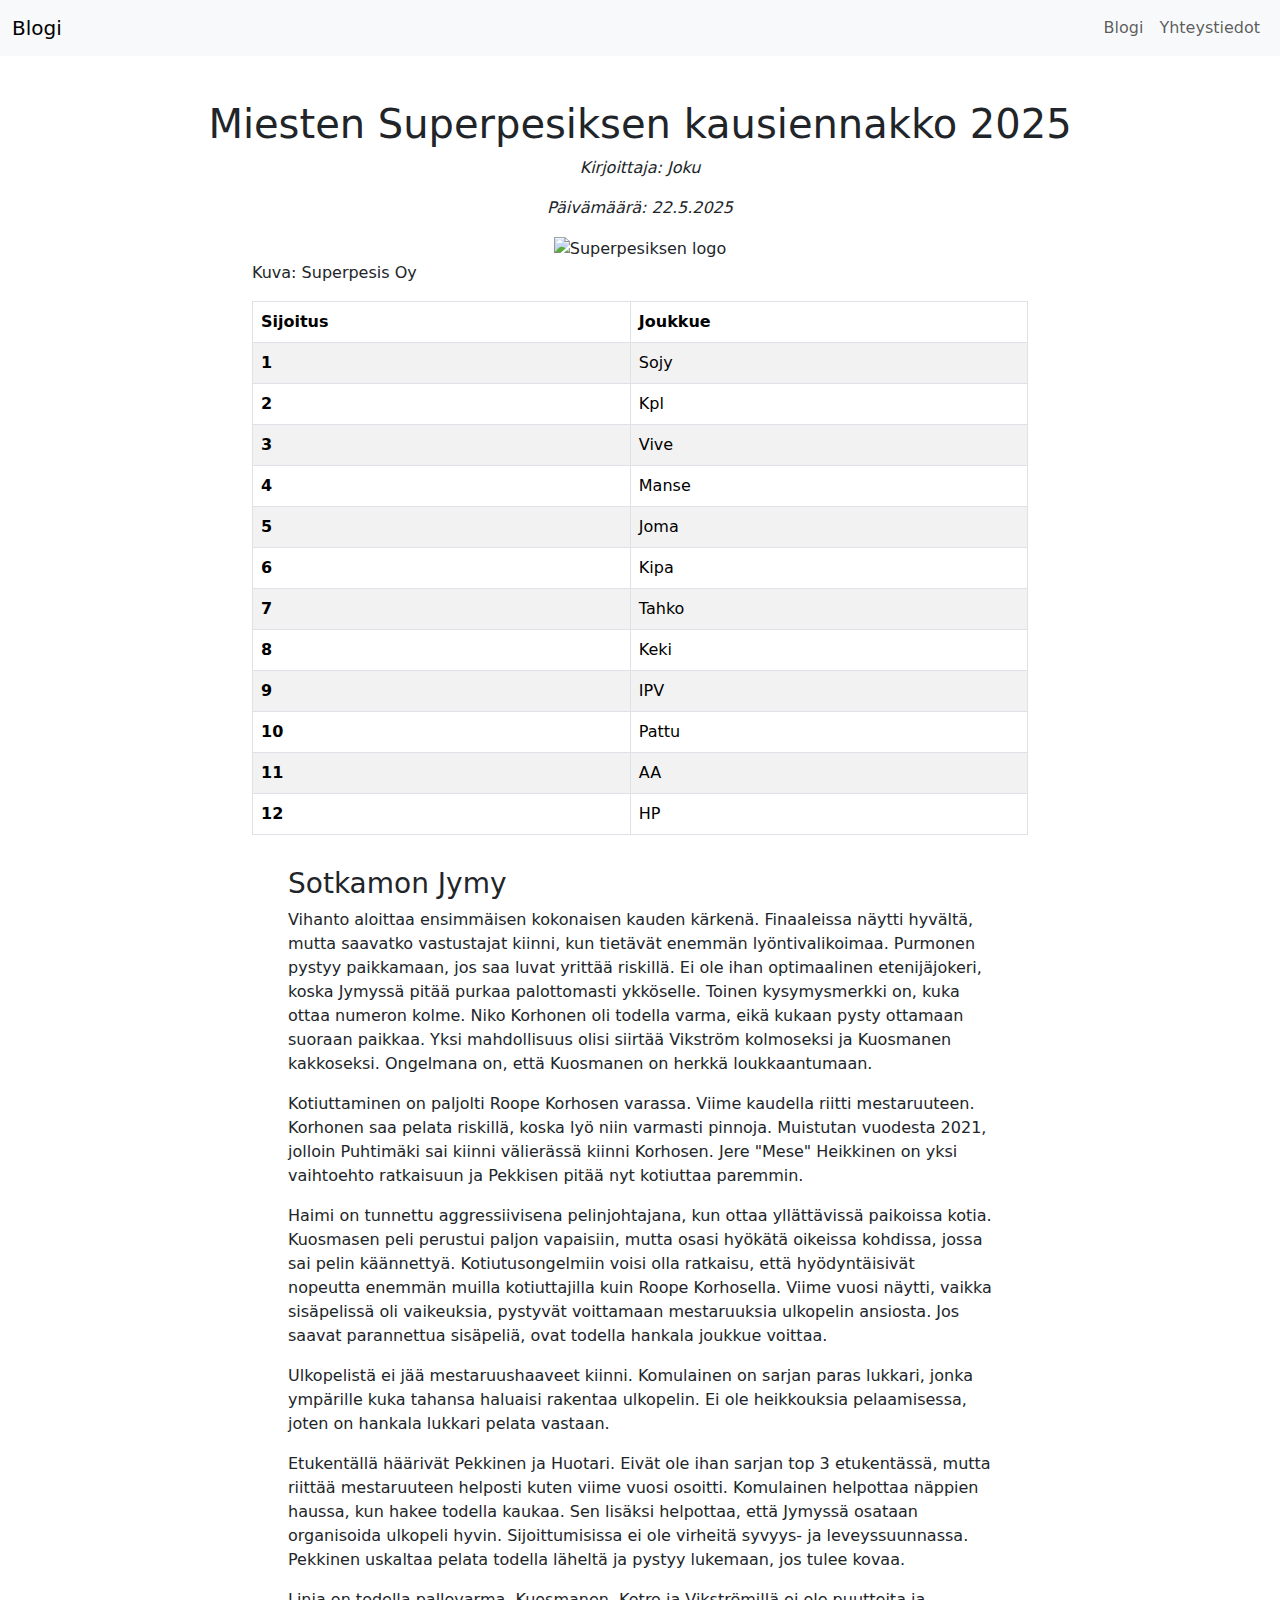
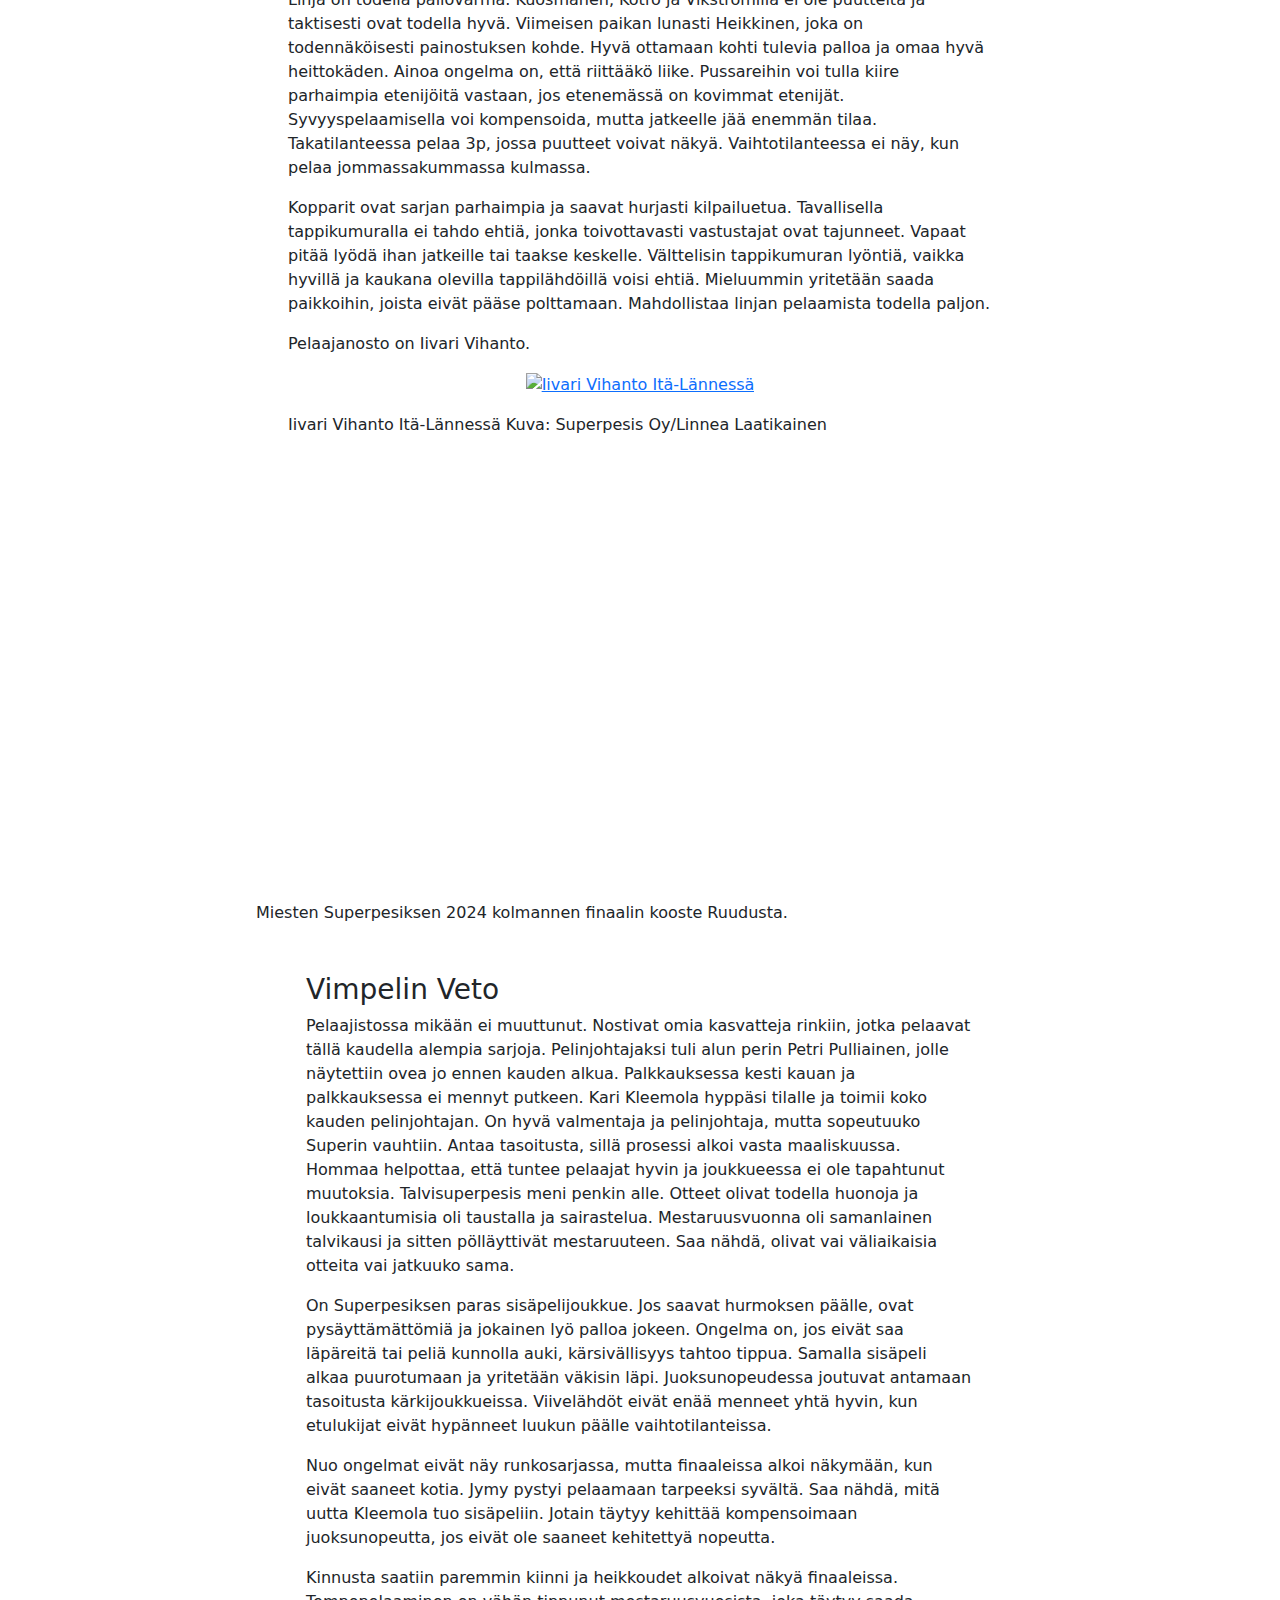
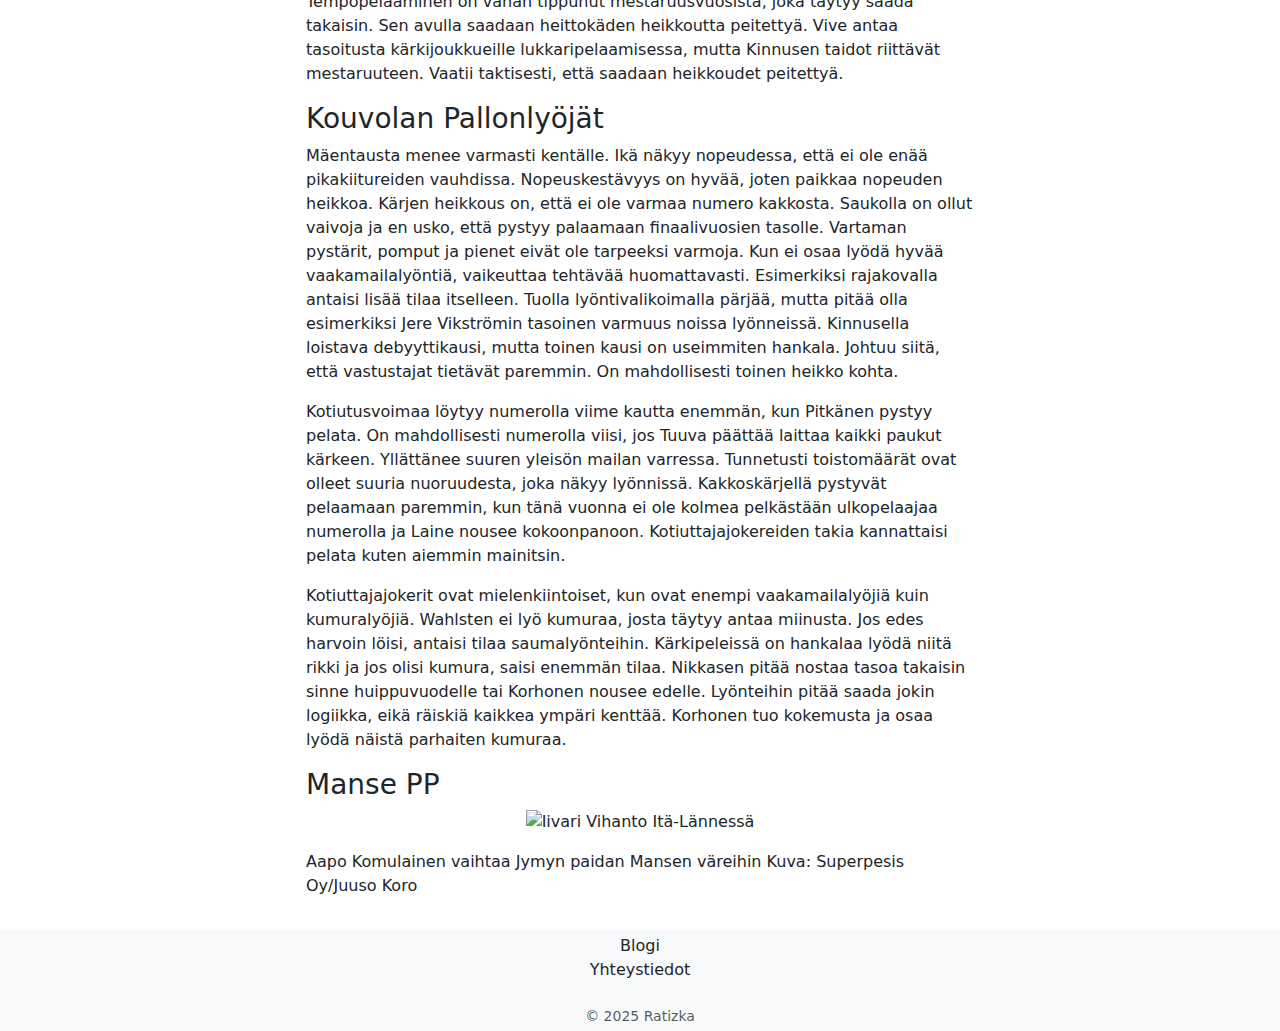
==== scr/index.html @ f7e2132e "commit" ====
<!DOCTYPE html>
<html lang="en">

<head>
  <meta charset="utf-8" />
  <meta name="viewport" content="width=device-width, initial-scale=1, shrink-to-fit=no" />
  <meta name="description" content="" />
  <meta name="author" content="" />
  <title>Blogi</title>
  <link rel="icon" type="image/x-icon" href="assets/favicon.ico" />
  <!-- Font Awesome icons (free version)-->
  <script src="https://use.fontawesome.com/releases/v6.7.2/js/all.js"></script>
  <!-- Google fonts-->
  <link
    href="https://fonts.googleapis.com/css2?family=Merriweather:ital,wght@0,300;0,400;0,700;0,900;1,300;1,400;1,700;1,900&display=swap"
    rel="stylesheet" />
  <!-- Core theme CSS (includes Bootstrap)-->
  <link href="css/styles.css" rel="stylesheet" />
  <link href="https://cdn.jsdelivr.net/npm/bootstrap@5.3.3/dist/css/bootstrap.min.css" rel="stylesheet" />
</head>

<body>
  <!-- Navigation-->
  <nav role="navigation" aria-labelledby="mainnavheading"
    class="navbar navbar-expand-md navbar-light fixed-top bg-light" id="mainNav" style="width: 100%;">
    <div class="container-fluid bg-light">
      <a class="navbar-brand" href="index.html">Blogi</a>
      <button class="navbar-toggler" type="button" data-bs-toggle="collapse" data-bs-target="#navbarResponsive"
        aria-controls="navbarResponsive" aria-expanded="false" aria-label="Toggle navigation">
        Valikko
        <i class="fas fa-bars"></i>
      </button>
      <div class="collapse navbar-collapse" id="navbarResponsive">
        <ul class="navbar-nav ms-auto">
          <li>
            <a class="nav-link" href="index.html">Blogi</a>
          </li>
          <li class="nav-item">
            <a class="nav-link" href="about.html">Yhteystiedot</a>
          </li>

        </ul>
      </div>
    </div>
  </nav>

  <div class="container" style="margin-top: 100px; text-align: center;" style="max-width: 900px;">
    <h1>Miesten Superpesiksen kausiennakko 2025</h1>
    <p style=" font-style: italic;">Kirjoittaja: Joku</p>
    <p style="font-style: italic;">Päivämäärä: 22.5.2025</p>
    <img class="img-fluid" src="https://github.com/Ratizka/webtehtava/raw/main/images/Superpesis_slogan.png"
      alt="Superpesiksen logo" style="height: 80%; width: 80%;">
    <div class="container" id="kuvateksti" style="text-align: left; max-width: 800px;">
      Kuva: Superpesis Oy
    </div>
  </div>

  <div class="container py-3" style="max-width: 800px;">
    <table class="table table-bordered table-striped" aria-hidden="true">
      <thead>
        <tr>
          <th scope="col">Sijoitus</th>
          <th scope="col">Joukkue</th>
        </tr>
      </thead>
      <tbody>
        <tr>
          <th scope="row">1</th>
          <td>Sojy</td>
        </tr>
        <tr>
          <th scope="row">2</th>
          <td>Kpl</td>
        <tr>
          <th scope="row">3</th>
          <td>Vive</td>
        </tr>
        <tr>
          <th scope="row">4</th>
          <td>Manse</td>
        </tr>
        <tr>
          <th scope="row">5</th>
          <td>Joma</td>
        </tr>
        <tr>
          <th scope="row">6</th>
          <td>Kipa</td>
        </tr>
        <tr>
          <th scope="row">7</th>
          <td>Tahko</td>
        </tr>
        <tr>
          <th scope="row">8</th>
          <td>Keki</td>
        </tr>
        <tr>
          <th scope="row">9</th>
          <td>IPV</td>
        </tr>
        <tr>
          <th scope="row">10</th>
          <td>Pattu</td>
        </tr>
        <tr>
          <th scope="row">11</th>
          <td>AA</td>
        </tr>
        <tr>
          <th scope="row">12</th>
          <td>HP</td>
        </tr>
      </tbody>
    </table>
  </div>

  <div class="container px-5" style="max-width: 800px; margin: auto; text-align: center; text-align: left">
    <h3 style="text-align: left;">Sotkamon Jymy</h3>
    <p>
      Vihanto aloittaa ensimmäisen kokonaisen kauden kärkenä. Finaaleissa näytti hyvältä, mutta saavatko
      vastustajat kiinni, kun tietävät enemmän lyöntivalikoimaa. Purmonen pystyy paikkamaan, jos saa luvat yrittää
      riskillä. Ei ole ihan optimaalinen etenijäjokeri, koska Jymyssä pitää purkaa palottomasti ykköselle.

      Toinen kysymysmerkki on, kuka ottaa numeron kolme. Niko Korhonen oli todella varma, eikä kukaan pysty
      ottamaan suoraan paikkaa. Yksi mahdollisuus olisi siirtää Vikström kolmoseksi ja Kuosmanen kakkoseksi.
      Ongelmana on, että Kuosmanen on herkkä loukkaantumaan.
    </p>
    <p>
      Kotiuttaminen on paljolti Roope Korhosen varassa. Viime kaudella riitti mestaruuteen. Korhonen saa pelata
      riskillä, koska lyö niin varmasti pinnoja. Muistutan vuodesta 2021, jolloin Puhtimäki sai kiinni välierässä
      kiinni Korhosen. Jere "Mese" Heikkinen on yksi vaihtoehto ratkaisuun ja Pekkisen pitää nyt kotiuttaa
      paremmin.

    </p>
    <p>
      Haimi on tunnettu aggressiivisena pelinjohtajana, kun ottaa yllättävissä paikoissa kotia. Kuosmasen peli
      perustui paljon vapaisiin, mutta osasi hyökätä oikeissa kohdissa, jossa sai pelin käännettyä.
      Kotiutusongelmiin voisi olla ratkaisu, että hyödyntäisivät nopeutta enemmän muilla kotiuttajilla kuin Roope
      Korhosella.

      Viime vuosi näytti, vaikka sisäpelissä oli vaikeuksia, pystyvät voittamaan mestaruuksia ulkopelin ansiosta.
      Jos saavat parannettua sisäpeliä, ovat todella hankala joukkue voittaa.
    </p>

    <p>
      Ulkopelistä ei jää mestaruushaaveet kiinni. Komulainen on sarjan paras lukkari, jonka ympärille kuka tahansa
      haluaisi rakentaa ulkopelin. Ei ole heikkouksia pelaamisessa, joten on hankala lukkari pelata vastaan.
    </p>

    <p>
      Etukentällä häärivät Pekkinen ja Huotari. Eivät ole ihan sarjan top 3 etukentässä, mutta riittää
      mestaruuteen helposti kuten viime vuosi osoitti. Komulainen helpottaa näppien haussa, kun hakee todella
      kaukaa. Sen lisäksi helpottaa, että Jymyssä osataan organisoida ulkopeli hyvin. Sijoittumisissa ei ole
      virheitä syvyys- ja leveyssuunnassa. Pekkinen uskaltaa pelata todella läheltä ja pystyy lukemaan, jos tulee
      kovaa.
    </p>

    <p>
      Linja on todella pallovarma. Kuosmanen, Kotro ja Vikströmillä ei ole puutteita ja taktisesti ovat todella
      hyvä. Viimeisen paikan lunasti Heikkinen, joka on todennäköisesti painostuksen kohde. Hyvä ottamaan kohti
      tulevia palloa ja omaa hyvä heittokäden. Ainoa ongelma on, että riittääkö liike. Pussareihin voi tulla kiire
      parhaimpia etenijöitä vastaan, jos etenemässä on kovimmat etenijät. Syvyyspelaamisella voi kompensoida,
      mutta jatkeelle jää enemmän tilaa. Takatilanteessa pelaa 3p, jossa puutteet voivat näkyä. Vaihtotilanteessa
      ei näy, kun pelaa jommassakummassa kulmassa.
    </p>

    <p>
      Kopparit ovat sarjan parhaimpia ja saavat hurjasti kilpailuetua. Tavallisella tappikumuralla ei tahdo ehtiä,
      jonka toivottavasti vastustajat ovat tajunneet. Vapaat pitää lyödä ihan jatkeille tai taakse keskelle.
      Välttelisin tappikumuran lyöntiä, vaikka hyvillä ja kaukana olevilla tappilähdöillä voisi ehtiä. Mieluummin
      yritetään saada paikkoihin, joista eivät pääse polttamaan. Mahdollistaa linjan pelaamista todella paljon.
    </p>

    <p>
      Pelaajanosto on Iivari Vihanto.
    </p>

    <p style="text-align: center;">
      <a href="https://www.pesistulokset.fi/pelaaja/9971" style="text-align: center;">
        <img class="img-fluid"
          src="https://github.com/Ratizka/webtehtava/raw/main/images/itälänsi_linnealaatikainen-19.jpg"
          alt="Iivari Vihanto Itä-Lännessä" style="height: 60%; width: 60%; text-align: center;">
      </a>
    <p>
      Iivari Vihanto Itä-Lännessä Kuva: Superpesis Oy/Linnea Laatikainen
    </p>
    </p>

  </div>

  <div class="container px-3 py-3" style="max-width: 800px;">
    <div class="ratio ratio-16x9">
      <iframe id='embeddedCode_iframe' name='embeddedCode_iframe' allowfullscreen
        style='position: absolute; border-style: none; border-width: initial; border-color: initial; overflow-x: hidden; overflow-y: hidden; left: 0; top: 0; height: 100%; width: 100%;'
        src='//sf.nm-ovp.nelonenmedia.fi/player/misc/embed_player.html?nid=4599821' title="Kooste"></iframe>
    </div>
    <p style="text-align: center; text-align: left;">
      Miesten Superpesiksen 2024 kolmannen finaalin kooste Ruudusta.
    </p>
  </div>


  <div class="container p-3" style="max-width: 700px; margin: auto; text-align: center; text-align: left;">
    <h3>Vimpelin Veto</h3>
    <p>Pelaajistossa mikään ei muuttunut. Nostivat omia kasvatteja rinkiin, jotka pelaavat tällä kaudella alempia
      sarjoja. Pelinjohtajaksi tuli alun perin Petri Pulliainen, jolle näytettiin ovea jo ennen kauden alkua.
      Palkkauksessa kesti kauan ja palkkauksessa ei mennyt putkeen. Kari Kleemola hyppäsi tilalle ja toimii koko
      kauden pelinjohtajan. On hyvä valmentaja ja pelinjohtaja, mutta sopeutuuko Superin vauhtiin. Antaa
      tasoitusta, sillä prosessi alkoi vasta maaliskuussa. Hommaa helpottaa, että tuntee pelaajat hyvin ja
      joukkueessa ei ole tapahtunut muutoksia.

      Talvisuperpesis meni penkin alle. Otteet olivat todella huonoja ja loukkaantumisia oli taustalla ja
      sairastelua. Mestaruusvuonna oli samanlainen talvikausi ja sitten pölläyttivät mestaruuteen. Saa nähdä,
      olivat vai väliaikaisia otteita vai jatkuuko sama.
    </p>
    <p>On Superpesiksen paras sisäpelijoukkue. Jos saavat hurmoksen päälle, ovat pysäyttämättömiä ja jokainen lyö palloa
      jokeen. Ongelma on, jos eivät saa läpäreitä tai peliä kunnolla auki, kärsivällisyys tahtoo tippua. Samalla
      sisäpeli
      alkaa puurotumaan ja yritetään väkisin läpi. Juoksunopeudessa joutuvat antamaan tasoitusta kärkijoukkueissa.
      Viivelähdöt
      eivät enää menneet yhtä hyvin, kun etulukijat eivät hypänneet luukun päälle vaihtotilanteissa.
    </p>

    <p>
      Nuo ongelmat eivät näy runkosarjassa, mutta finaaleissa alkoi näkymään, kun eivät saaneet kotia. Jymy pystyi
      pelaamaan
      tarpeeksi syvältä. Saa nähdä, mitä uutta Kleemola tuo sisäpeliin. Jotain täytyy kehittää kompensoimaan
      juoksunopeutta,
      jos eivät ole saaneet kehitettyä nopeutta.
    </p>

    <p>
      Kinnusta saatiin paremmin kiinni ja heikkoudet alkoivat näkyä finaaleissa. Tempopelaaminen on vähän tippunut
      mestaruusvuosista, joka täytyy saada takaisin. Sen avulla saadaan heittokäden heikkoutta peitettyä. Vive antaa
      tasoitusta kärkijoukkueille lukkaripelaamisessa, mutta Kinnusen taidot riittävät mestaruuteen. Vaatii taktisesti,
      että
      saadaan heikkoudet peitettyä.
    </p>

    <h3>Kouvolan Pallonlyöjät</h3>
    <p>
      Mäentausta menee varmasti kentälle. Ikä näkyy nopeudessa, että ei ole enää pikakiitureiden vauhdissa.
      Nopeuskestävyys on
      hyvää, joten paikkaa nopeuden heikkoa.

      Kärjen heikkous on, että ei ole varmaa numero kakkosta. Saukolla on ollut vaivoja ja en usko, että pystyy
      palaamaan
      finaalivuosien tasolle. Vartaman pystärit, pomput ja pienet eivät ole tarpeeksi varmoja. Kun ei osaa lyödä hyvää
      vaakamailalyöntiä, vaikeuttaa tehtävää huomattavasti. Esimerkiksi rajakovalla antaisi lisää tilaa itselleen.
      Tuolla
      lyöntivalikoimalla pärjää, mutta pitää olla esimerkiksi Jere Vikströmin tasoinen varmuus noissa lyönneissä.
      Kinnusella
      loistava debyyttikausi, mutta toinen kausi on useimmiten hankala. Johtuu siitä, että vastustajat tietävät
      paremmin. On
      mahdollisesti toinen heikko kohta.
    </p>

    <p>
      Kotiutusvoimaa löytyy numerolla viime kautta enemmän, kun Pitkänen pystyy pelata. On mahdollisesti numerolla
      viisi, jos
      Tuuva päättää laittaa kaikki paukut kärkeen. Yllättänee suuren yleisön mailan varressa. Tunnetusti toistomäärät
      ovat
      olleet suuria nuoruudesta, joka näkyy lyönnissä.

      Kakkoskärjellä pystyvät pelaamaan paremmin, kun tänä vuonna ei ole kolmea pelkästään ulkopelaajaa numerolla ja
      Laine
      nousee kokoonpanoon. Kotiuttajajokereiden takia kannattaisi pelata kuten aiemmin mainitsin.
    </p>
    <p>
      Kotiuttajajokerit ovat mielenkiintoiset, kun ovat enempi vaakamailalyöjiä kuin kumuralyöjiä. Wahlsten ei lyö
      kumuraa,
      josta täytyy antaa miinusta. Jos edes harvoin löisi, antaisi tilaa saumalyönteihin. Kärkipeleissä on hankalaa
      lyödä
      niitä rikki ja jos olisi kumura, saisi enemmän tilaa. Nikkasen pitää nostaa tasoa takaisin sinne huippuvuodelle
      tai
      Korhonen nousee edelle. Lyönteihin pitää saada jokin logiikka, eikä räiskiä kaikkea ympäri kenttää. Korhonen tuo
      kokemusta ja osaa lyödä näistä parhaiten kumuraa.
    </p>

    <h3>Manse PP</h3>


    <p style="text-align: center;">
      <img class="img-fluid" src="https://github.com/Ratizka/webtehtava/raw/main/images/A19I4224.jpg"
        alt="Iivari Vihanto Itä-Lännessä" style="height: 60%; width: 60%; text-align: center;">
    <p> Aapo Komulainen vaihtaa Jymyn paidan Mansen väreihin Kuva: Superpesis Oy/Juuso Koro </p>
    </p>

  </div>


  <!-- Footer -->

  <footer class="container-fluid bg-light" style="width: 100%;">
    <div class="container text-center bg-light">
      <nav aria-label="footer">
        <ul class="list-unstyled justify-content-center mb-3 p-1">
          <li>
            <a class="nav-link" href="index.html">Blogi</a>
          </li>
          <li>
            <a class="nav-link" href="about.html">Yhteystiedot</a>
          </li>
        </ul>
      </nav>
      <div class="small text-muted fst-italia p-1">
        © 2025 Ratizka <br>
      </div>
    </div>
  </footer>


  <!-- Bootstrap core JS-->
  <script src="https://cdn.jsdelivr.net/npm/bootstrap@5.3.3/dist/js/bootstrap.bundle.min.js"></script>
  <!-- Core theme JS-->
  <script src="js/scripts.js"></script>
</body>

</html>
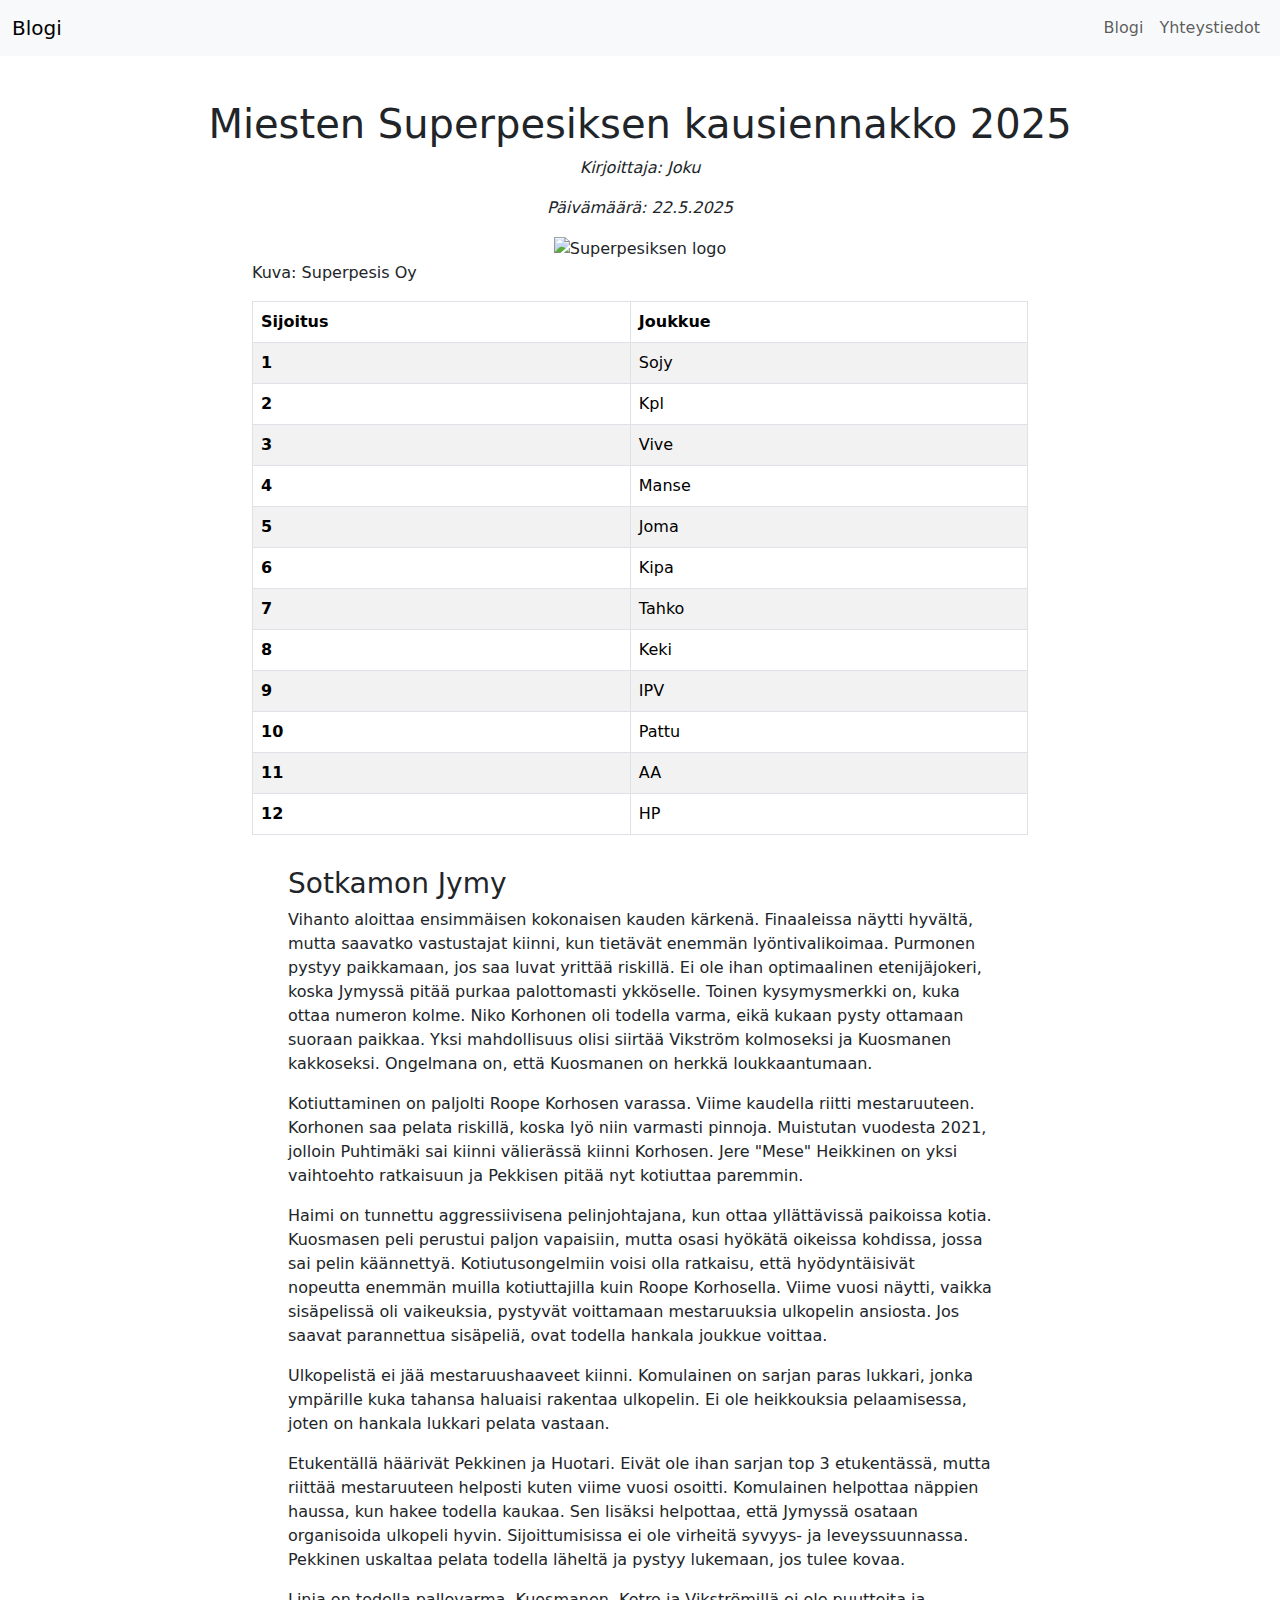
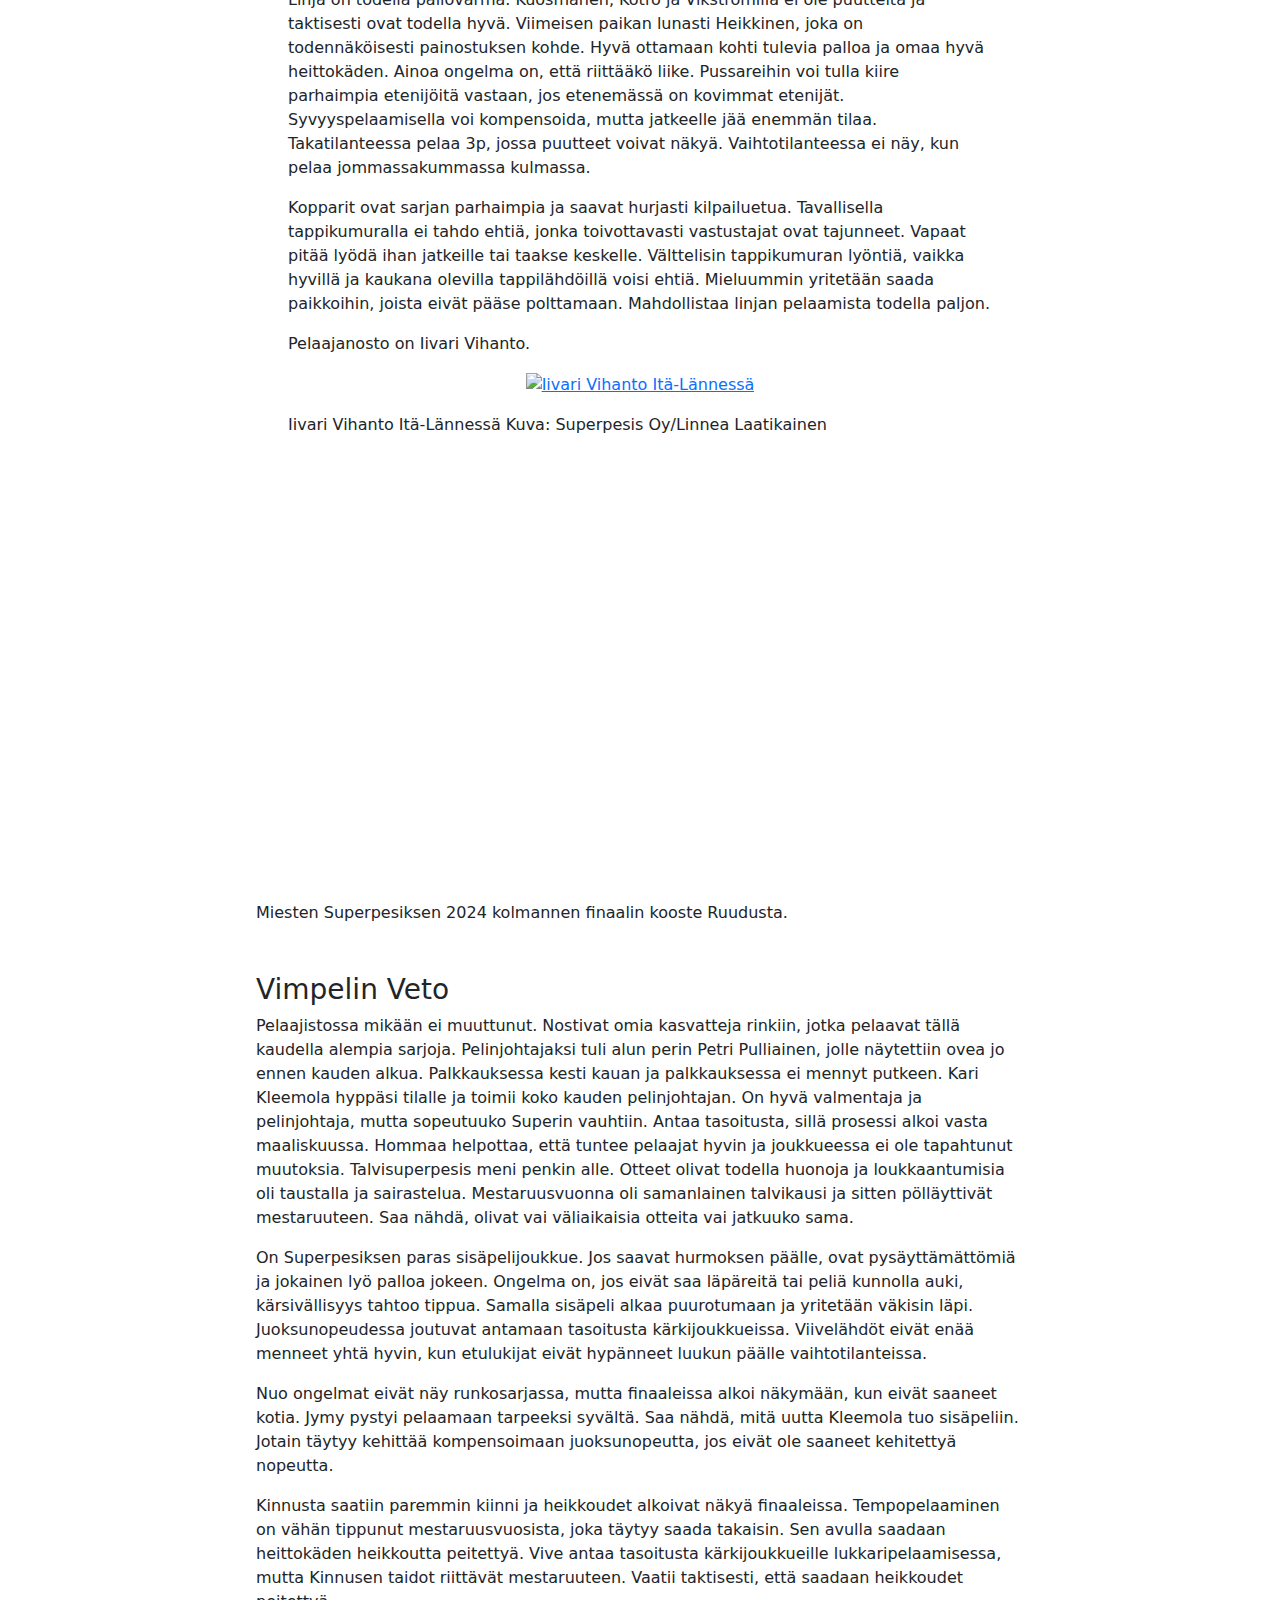
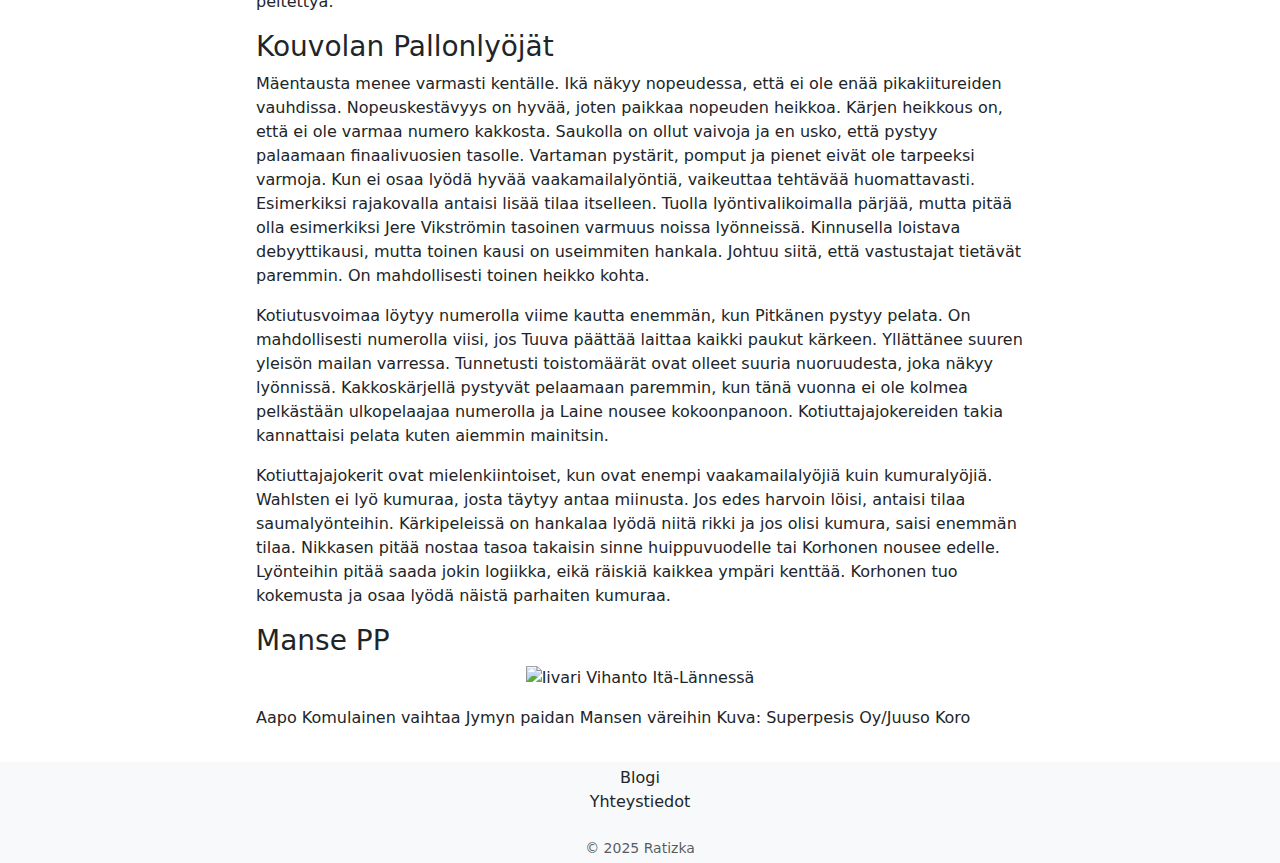
==== commit b1f2a304: "commit" ====
--- a/scr/index.html
+++ b/scr/index.html
@@ -201,7 +201,7 @@
   </div>
 
 
-  <div class="container p-3" style="max-width: 700px; margin: auto; text-align: center; text-align: left;">
+  <div class="container p-3" style="max-width: 800px; margin: auto; text-align: center; text-align: left;">
     <h3>Vimpelin Veto</h3>
     <p>Pelaajistossa mikään ei muuttunut. Nostivat omia kasvatteja rinkiin, jotka pelaavat tällä kaudella alempia
       sarjoja. Pelinjohtajaksi tuli alun perin Petri Pulliainen, jolle näytettiin ovea jo ennen kauden alkua.
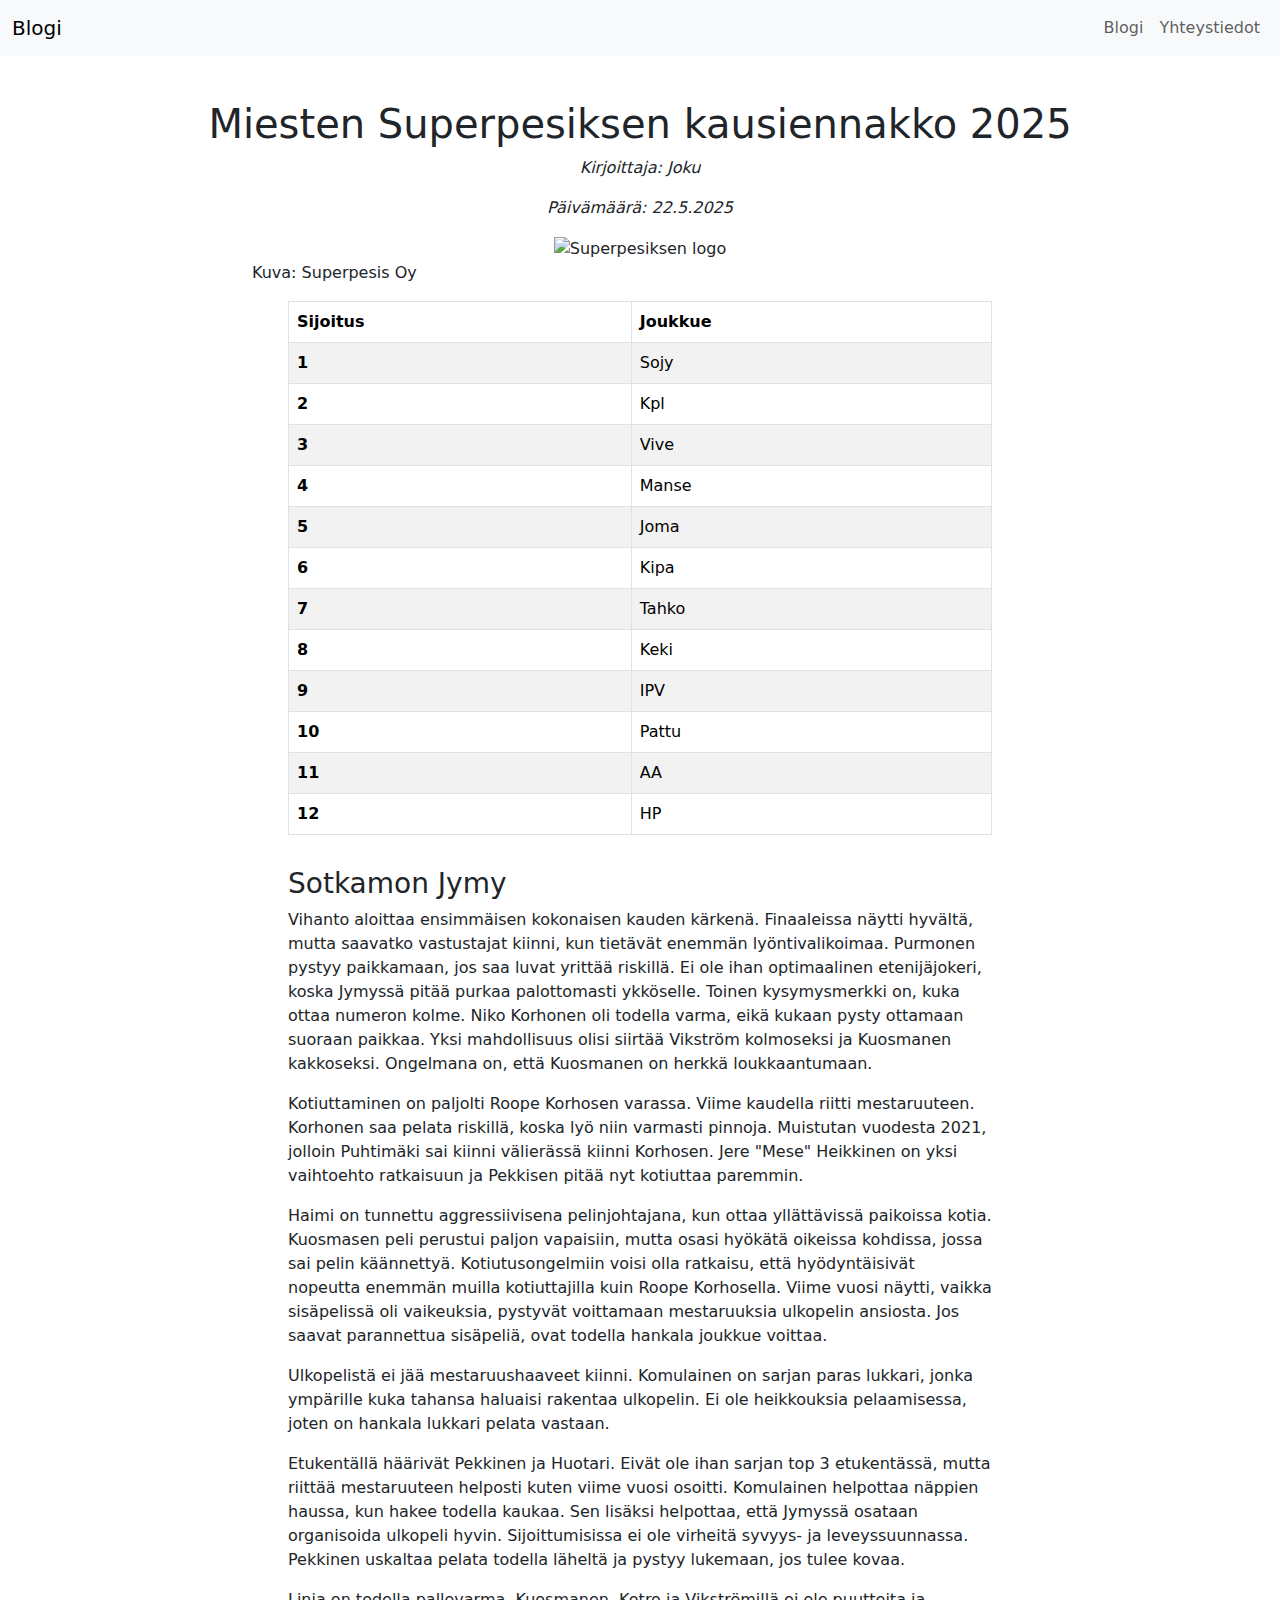
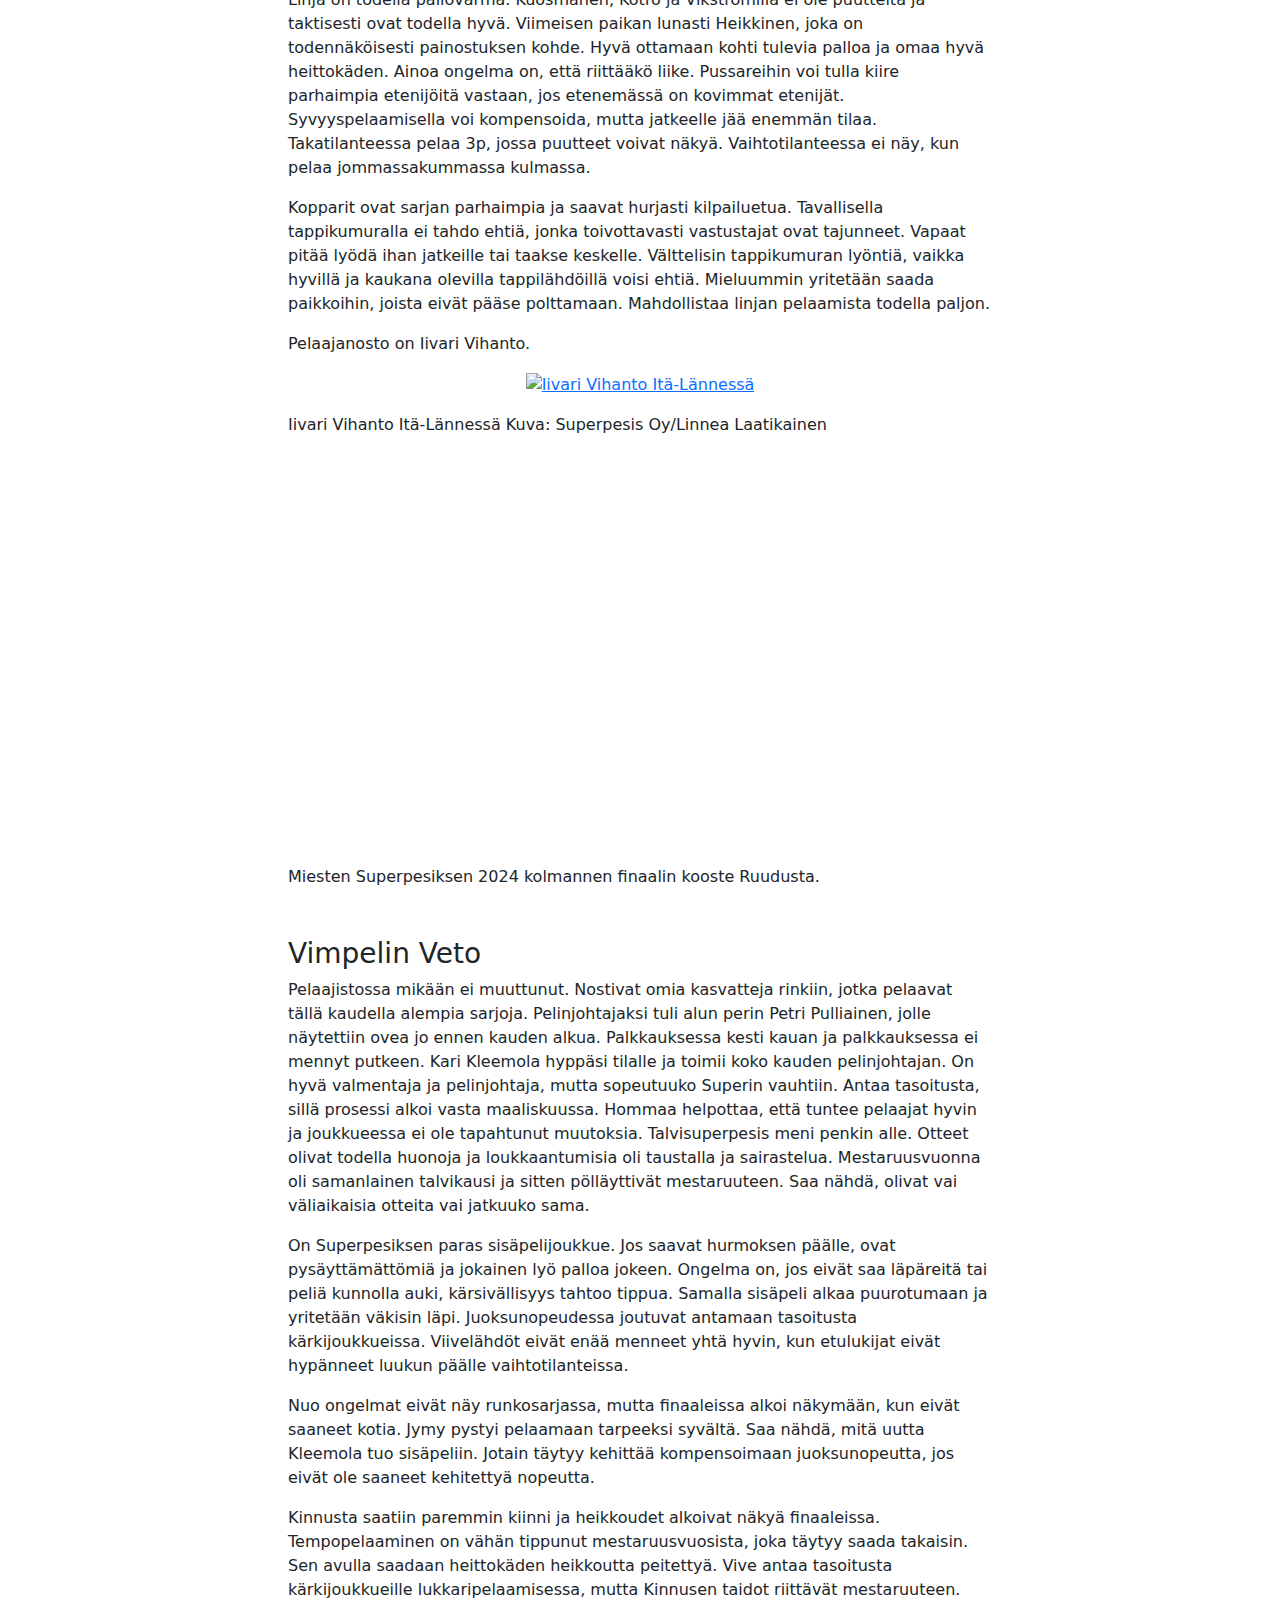
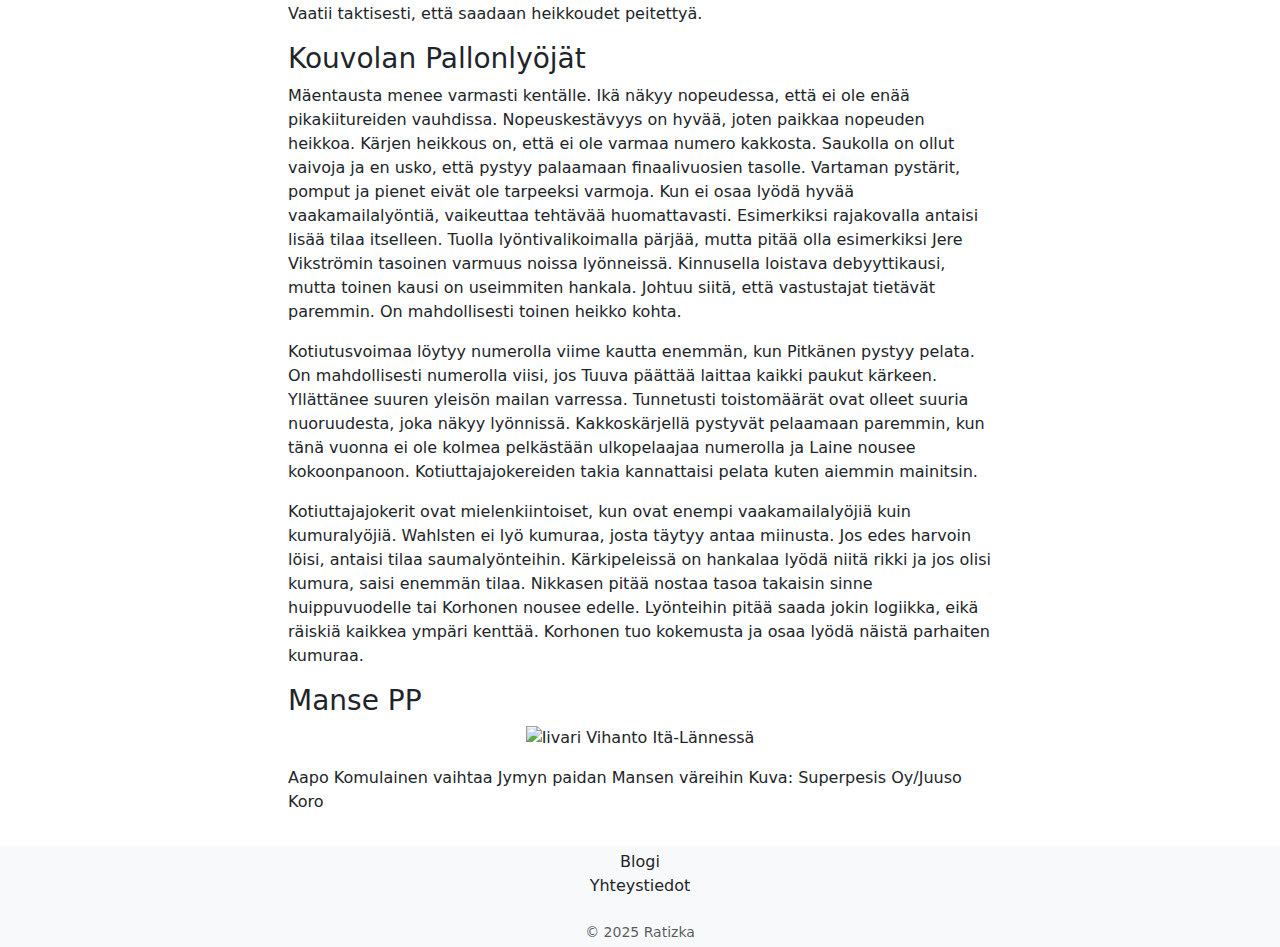
==== commit 45f485f3: "commit" ====
--- a/scr/index.html
+++ b/scr/index.html
@@ -55,7 +55,7 @@
     </div>
   </div>
 
-  <div class="container py-3" style="max-width: 800px;">
+  <div class="container py-3 px-5" style="max-width: 800px;">
     <table class="table table-bordered table-striped" aria-hidden="true">
       <thead>
         <tr>
@@ -189,7 +189,7 @@
 
   </div>
 
-  <div class="container px-3 py-3" style="max-width: 800px;">
+  <div class="container px-5 py-3" style="max-width: 800px;">
     <div class="ratio ratio-16x9">
       <iframe id='embeddedCode_iframe' name='embeddedCode_iframe' allowfullscreen
         style='position: absolute; border-style: none; border-width: initial; border-color: initial; overflow-x: hidden; overflow-y: hidden; left: 0; top: 0; height: 100%; width: 100%;'
@@ -201,7 +201,7 @@
   </div>
 
 
-  <div class="container p-3" style="max-width: 800px; margin: auto; text-align: center; text-align: left;">
+  <div class="container py-3 px-5" style="max-width: 800px; margin: auto; text-align: center; text-align: left;">
     <h3>Vimpelin Veto</h3>
     <p>Pelaajistossa mikään ei muuttunut. Nostivat omia kasvatteja rinkiin, jotka pelaavat tällä kaudella alempia
       sarjoja. Pelinjohtajaksi tuli alun perin Petri Pulliainen, jolle näytettiin ovea jo ennen kauden alkua.
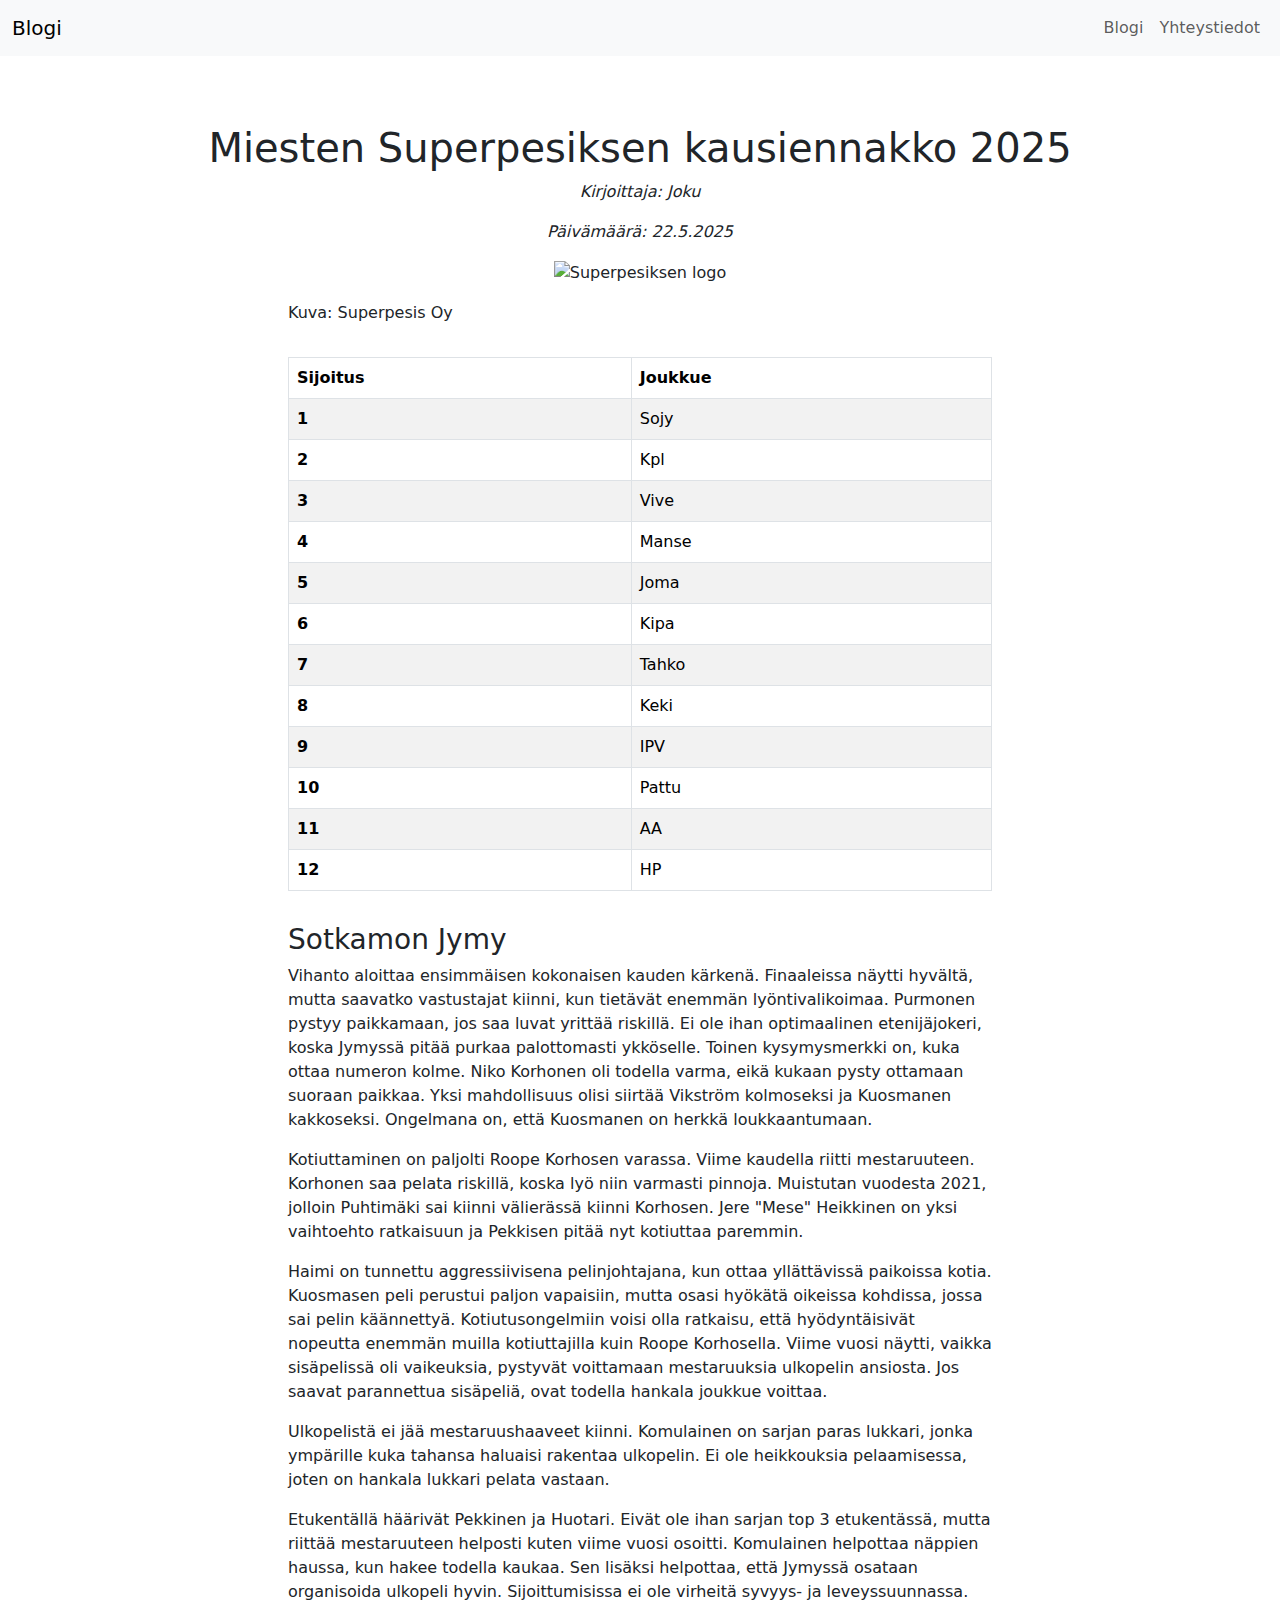
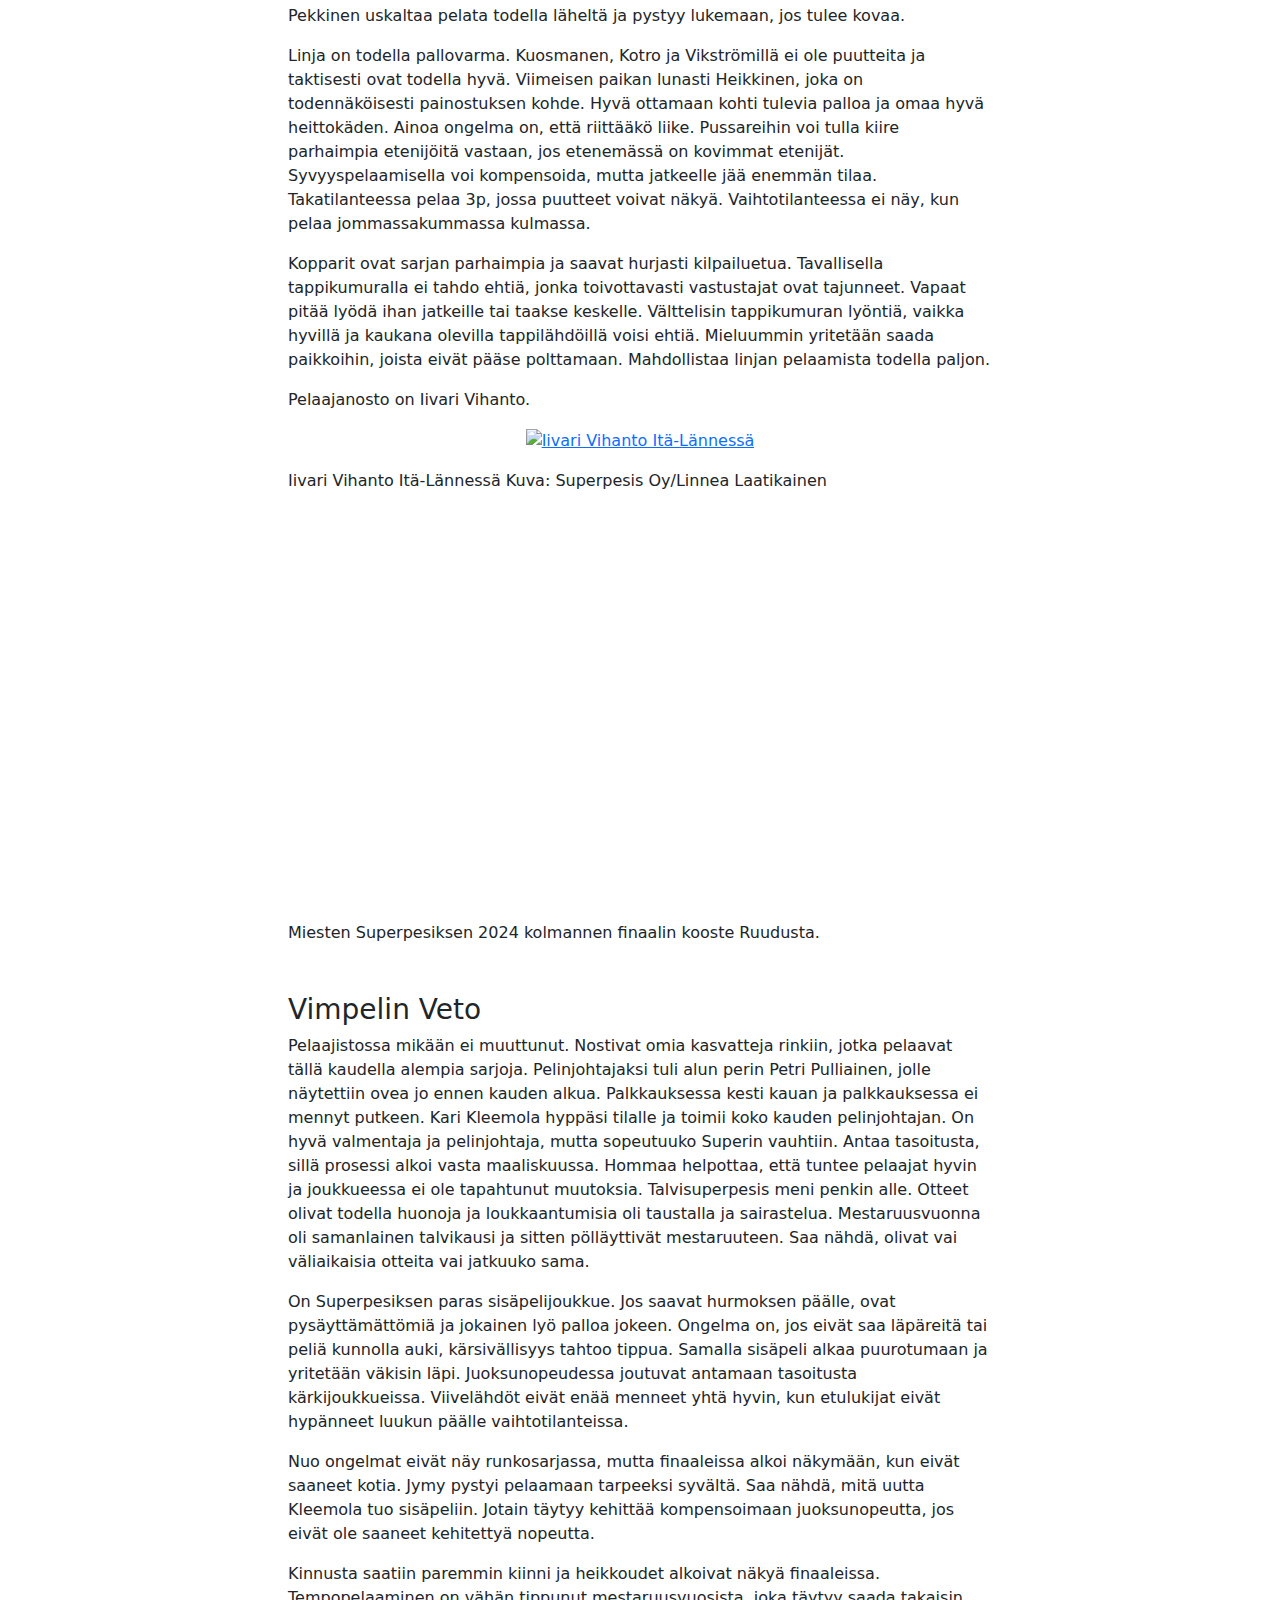
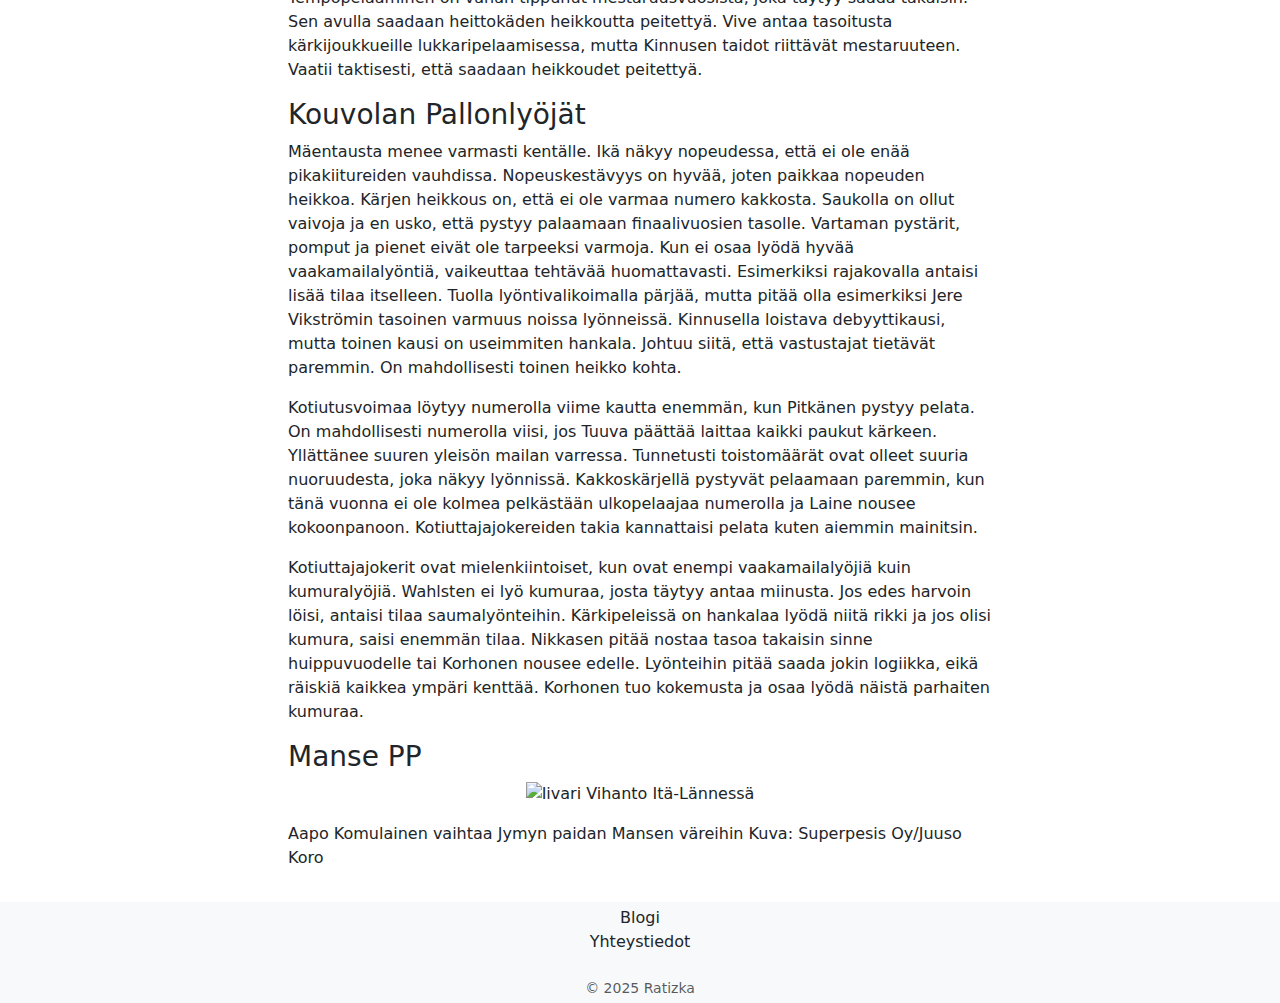
==== commit bb9fa26d: "commit" ====
--- a/scr/index.html
+++ b/scr/index.html
@@ -19,7 +19,7 @@
   <link href="https://cdn.jsdelivr.net/npm/bootstrap@5.3.3/dist/css/bootstrap.min.css" rel="stylesheet" />
 </head>
 
-<body>
+<>
   <!-- Navigation-->
   <nav role="navigation" aria-labelledby="mainnavheading"
     class="navbar navbar-expand-md navbar-light fixed-top bg-light" id="mainNav" style="width: 100%;">
@@ -44,15 +44,21 @@
     </div>
   </nav>
 
-  <div class="container" style="margin-top: 100px; text-align: center;" style="max-width: 900px;">
+  <div class="container" style="margin-top: 100px; text-align: center;" style="max-width: 800px;">
     <h1>Miesten Superpesiksen kausiennakko 2025</h1>
-    <p style=" font-style: italic;">Kirjoittaja: Joku</p>
+    <p style="font-style: italic;">Kirjoittaja: Joku</p>
     <p style="font-style: italic;">Päivämäärä: 22.5.2025</p>
+    <p style="text-align: center;">
+  </div>
+
+  <div class="container px-5" style="max-width: 800px;">
+    <p style="text-align: center;">
     <img class="img-fluid" src="https://github.com/Ratizka/webtehtava/raw/main/images/Superpesis_slogan.png"
-      alt="Superpesiksen logo" style="height: 80%; width: 80%;">
-    <div class="container" id="kuvateksti" style="text-align: left; max-width: 800px;">
+      alt="Superpesiksen logo" style="height: 100%; width: 100%;">
+    <p style="text-align: left">
       Kuva: Superpesis Oy
-    </div>
+    </p>
+    </p>
   </div>
 
   <div class="container py-3 px-5" style="max-width: 800px;">
@@ -116,7 +122,7 @@
   </div>
 
   <div class="container px-5" style="max-width: 800px; margin: auto; text-align: center; text-align: left">
-    <h3 style="text-align: left;">Sotkamon Jymy</h3>
+    <h3>Sotkamon Jymy</h3>
     <p>
       Vihanto aloittaa ensimmäisen kokonaisen kauden kärkenä. Finaaleissa näytti hyvältä, mutta saavatko
       vastustajat kiinni, kun tietävät enemmän lyöntivalikoimaa. Purmonen pystyy paikkamaan, jos saa luvat yrittää
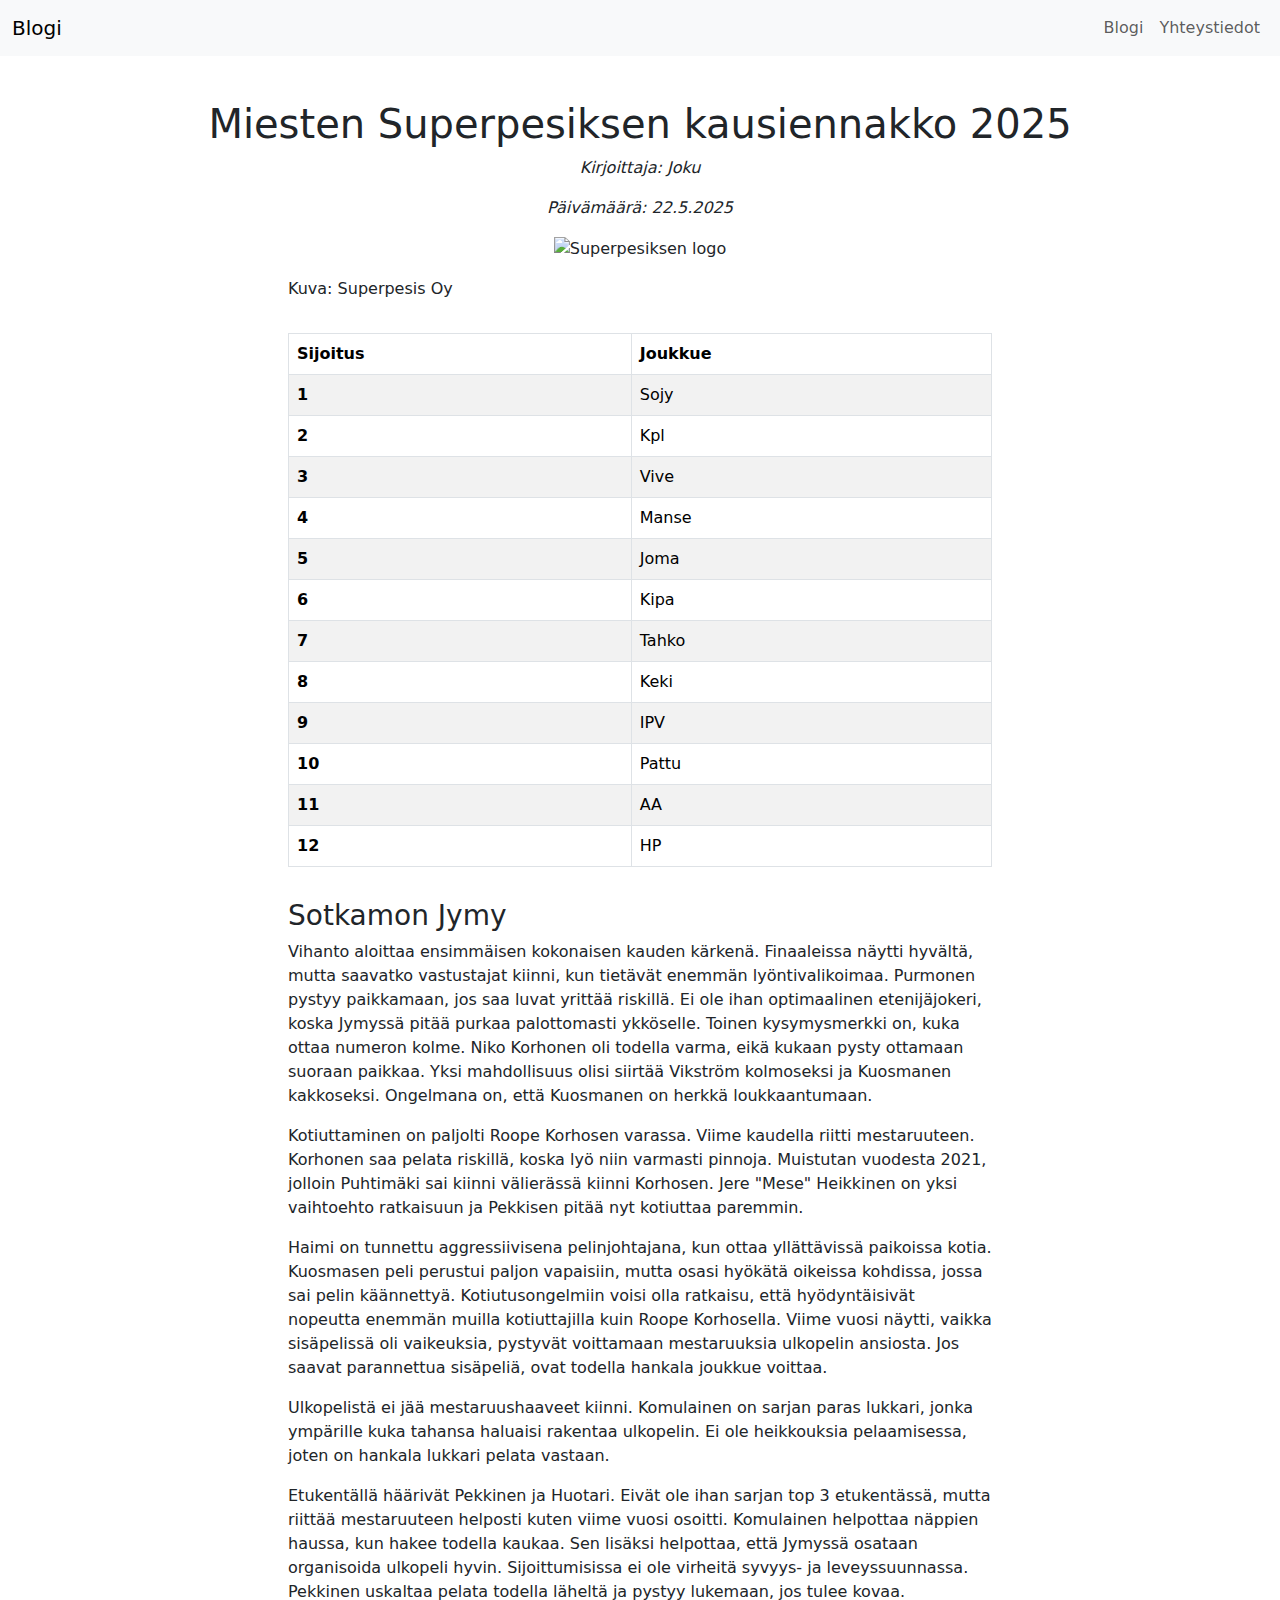
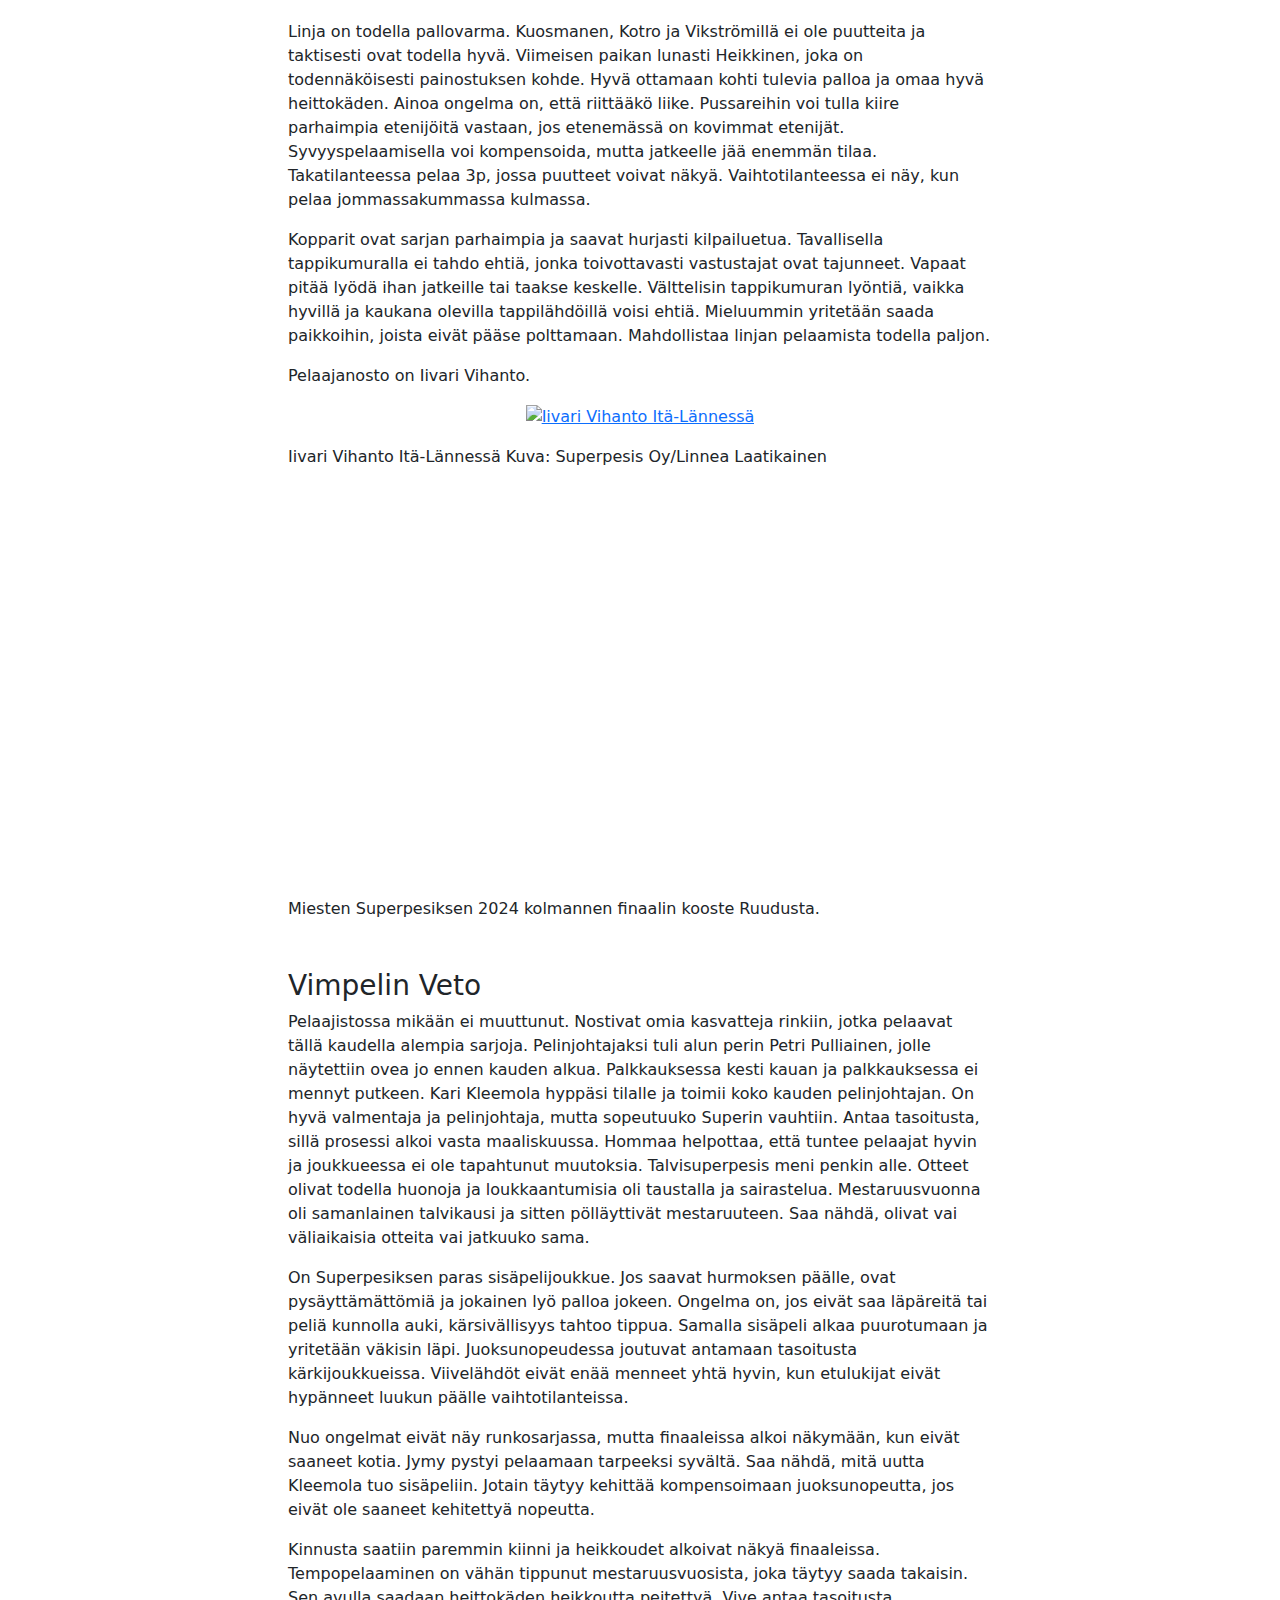
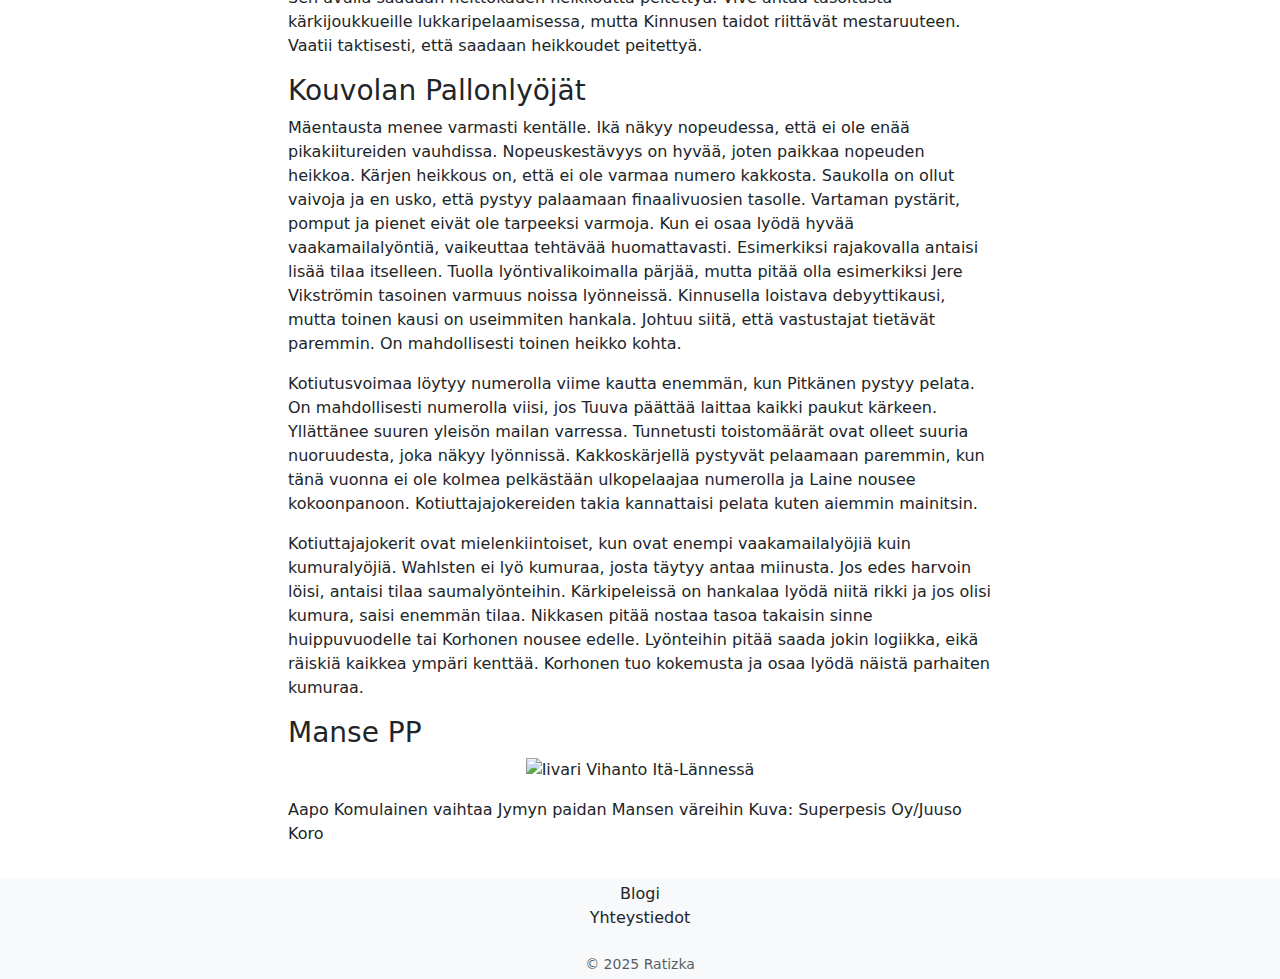
==== commit 2dd7cb5c: "commit" ====
--- a/scr/index.html
+++ b/scr/index.html
@@ -19,308 +19,307 @@
   <link href="https://cdn.jsdelivr.net/npm/bootstrap@5.3.3/dist/css/bootstrap.min.css" rel="stylesheet" />
 </head>
 
-<>
-  <!-- Navigation-->
-  <nav role="navigation" aria-labelledby="mainnavheading"
-    class="navbar navbar-expand-md navbar-light fixed-top bg-light" id="mainNav" style="width: 100%;">
-    <div class="container-fluid bg-light">
-      <a class="navbar-brand" href="index.html">Blogi</a>
-      <button class="navbar-toggler" type="button" data-bs-toggle="collapse" data-bs-target="#navbarResponsive"
-        aria-controls="navbarResponsive" aria-expanded="false" aria-label="Toggle navigation">
-        Valikko
-        <i class="fas fa-bars"></i>
-      </button>
-      <div class="collapse navbar-collapse" id="navbarResponsive">
-        <ul class="navbar-nav ms-auto">
-          <li>
-            <a class="nav-link" href="index.html">Blogi</a>
-          </li>
-          <li class="nav-item">
-            <a class="nav-link" href="about.html">Yhteystiedot</a>
-          </li>
-
-        </ul>
-      </div>
+<!-- Navigation-->
+<nav role="navigation" aria-labelledby="mainnavheading" class="navbar navbar-expand-md navbar-light fixed-top bg-light"
+  id="mainNav" style="width: 100%;">
+  <div class="container-fluid bg-light">
+    <a class="navbar-brand" href="index.html">Blogi</a>
+    <button class="navbar-toggler" type="button" data-bs-toggle="collapse" data-bs-target="#navbarResponsive"
+      aria-controls="navbarResponsive" aria-expanded="false" aria-label="Toggle navigation">
+      Valikko
+      <i class="fas fa-bars"></i>
+    </button>
+    <div class="collapse navbar-collapse" id="navbarResponsive">
+      <ul class="navbar-nav ms-auto">
+        <li>
+          <a class="nav-link" href="index.html">Blogi</a>
+        </li>
+        <li class="nav-item">
+          <a class="nav-link" href="about.html">Yhteystiedot</a>
+        </li>
+
+      </ul>
     </div>
-  </nav>
-
-  <div class="container" style="margin-top: 100px; text-align: center;" style="max-width: 800px;">
-    <h1>Miesten Superpesiksen kausiennakko 2025</h1>
-    <p style="font-style: italic;">Kirjoittaja: Joku</p>
-    <p style="font-style: italic;">Päivämäärä: 22.5.2025</p>
-    <p style="text-align: center;">
   </div>
-
-  <div class="container px-5" style="max-width: 800px;">
-    <p style="text-align: center;">
+</nav>
+
+<div class="container" style="margin-top: 100px; text-align: center;" style="max-width: 800px;">
+  <h1>Miesten Superpesiksen kausiennakko 2025</h1>
+  <p style="font-style: italic;">Kirjoittaja: Joku</p>
+  <p style="font-style: italic;">Päivämäärä: 22.5.2025</p>
+  <p style="text-align: center;">
+</div>
+
+<div class="container px-5" style="max-width: 800px;">
+  <p style="text-align: center;">
     <img class="img-fluid" src="https://github.com/Ratizka/webtehtava/raw/main/images/Superpesis_slogan.png"
       alt="Superpesiksen logo" style="height: 100%; width: 100%;">
-    <p style="text-align: left">
-      Kuva: Superpesis Oy
-    </p>
-    </p>
+  <p style="text-align: left">
+    Kuva: Superpesis Oy
+  </p>
+  </p>
+</div>
+
+<div class="container py-3 px-5" style="max-width: 800px;">
+  <table class="table table-bordered table-striped" aria-hidden="true">
+    <thead>
+      <tr>
+        <th scope="col">Sijoitus</th>
+        <th scope="col">Joukkue</th>
+      </tr>
+    </thead>
+    <tbody>
+      <tr>
+        <th scope="row">1</th>
+        <td>Sojy</td>
+      </tr>
+      <tr>
+        <th scope="row">2</th>
+        <td>Kpl</td>
+      <tr>
+        <th scope="row">3</th>
+        <td>Vive</td>
+      </tr>
+      <tr>
+        <th scope="row">4</th>
+        <td>Manse</td>
+      </tr>
+      <tr>
+        <th scope="row">5</th>
+        <td>Joma</td>
+      </tr>
+      <tr>
+        <th scope="row">6</th>
+        <td>Kipa</td>
+      </tr>
+      <tr>
+        <th scope="row">7</th>
+        <td>Tahko</td>
+      </tr>
+      <tr>
+        <th scope="row">8</th>
+        <td>Keki</td>
+      </tr>
+      <tr>
+        <th scope="row">9</th>
+        <td>IPV</td>
+      </tr>
+      <tr>
+        <th scope="row">10</th>
+        <td>Pattu</td>
+      </tr>
+      <tr>
+        <th scope="row">11</th>
+        <td>AA</td>
+      </tr>
+      <tr>
+        <th scope="row">12</th>
+        <td>HP</td>
+      </tr>
+    </tbody>
+  </table>
+</div>
+
+<div class="container px-5" style="max-width: 800px; margin: auto; text-align: center; text-align: left">
+  <h3>Sotkamon Jymy</h3>
+  <p>
+    Vihanto aloittaa ensimmäisen kokonaisen kauden kärkenä. Finaaleissa näytti hyvältä, mutta saavatko
+    vastustajat kiinni, kun tietävät enemmän lyöntivalikoimaa. Purmonen pystyy paikkamaan, jos saa luvat yrittää
+    riskillä. Ei ole ihan optimaalinen etenijäjokeri, koska Jymyssä pitää purkaa palottomasti ykköselle.
+
+    Toinen kysymysmerkki on, kuka ottaa numeron kolme. Niko Korhonen oli todella varma, eikä kukaan pysty
+    ottamaan suoraan paikkaa. Yksi mahdollisuus olisi siirtää Vikström kolmoseksi ja Kuosmanen kakkoseksi.
+    Ongelmana on, että Kuosmanen on herkkä loukkaantumaan.
+  </p>
+  <p>
+    Kotiuttaminen on paljolti Roope Korhosen varassa. Viime kaudella riitti mestaruuteen. Korhonen saa pelata
+    riskillä, koska lyö niin varmasti pinnoja. Muistutan vuodesta 2021, jolloin Puhtimäki sai kiinni välierässä
+    kiinni Korhosen. Jere "Mese" Heikkinen on yksi vaihtoehto ratkaisuun ja Pekkisen pitää nyt kotiuttaa
+    paremmin.
+
+  </p>
+  <p>
+    Haimi on tunnettu aggressiivisena pelinjohtajana, kun ottaa yllättävissä paikoissa kotia. Kuosmasen peli
+    perustui paljon vapaisiin, mutta osasi hyökätä oikeissa kohdissa, jossa sai pelin käännettyä.
+    Kotiutusongelmiin voisi olla ratkaisu, että hyödyntäisivät nopeutta enemmän muilla kotiuttajilla kuin Roope
+    Korhosella.
+
+    Viime vuosi näytti, vaikka sisäpelissä oli vaikeuksia, pystyvät voittamaan mestaruuksia ulkopelin ansiosta.
+    Jos saavat parannettua sisäpeliä, ovat todella hankala joukkue voittaa.
+  </p>
+
+  <p>
+    Ulkopelistä ei jää mestaruushaaveet kiinni. Komulainen on sarjan paras lukkari, jonka ympärille kuka tahansa
+    haluaisi rakentaa ulkopelin. Ei ole heikkouksia pelaamisessa, joten on hankala lukkari pelata vastaan.
+  </p>
+
+  <p>
+    Etukentällä häärivät Pekkinen ja Huotari. Eivät ole ihan sarjan top 3 etukentässä, mutta riittää
+    mestaruuteen helposti kuten viime vuosi osoitti. Komulainen helpottaa näppien haussa, kun hakee todella
+    kaukaa. Sen lisäksi helpottaa, että Jymyssä osataan organisoida ulkopeli hyvin. Sijoittumisissa ei ole
+    virheitä syvyys- ja leveyssuunnassa. Pekkinen uskaltaa pelata todella läheltä ja pystyy lukemaan, jos tulee
+    kovaa.
+  </p>
+
+  <p>
+    Linja on todella pallovarma. Kuosmanen, Kotro ja Vikströmillä ei ole puutteita ja taktisesti ovat todella
+    hyvä. Viimeisen paikan lunasti Heikkinen, joka on todennäköisesti painostuksen kohde. Hyvä ottamaan kohti
+    tulevia palloa ja omaa hyvä heittokäden. Ainoa ongelma on, että riittääkö liike. Pussareihin voi tulla kiire
+    parhaimpia etenijöitä vastaan, jos etenemässä on kovimmat etenijät. Syvyyspelaamisella voi kompensoida,
+    mutta jatkeelle jää enemmän tilaa. Takatilanteessa pelaa 3p, jossa puutteet voivat näkyä. Vaihtotilanteessa
+    ei näy, kun pelaa jommassakummassa kulmassa.
+  </p>
+
+  <p>
+    Kopparit ovat sarjan parhaimpia ja saavat hurjasti kilpailuetua. Tavallisella tappikumuralla ei tahdo ehtiä,
+    jonka toivottavasti vastustajat ovat tajunneet. Vapaat pitää lyödä ihan jatkeille tai taakse keskelle.
+    Välttelisin tappikumuran lyöntiä, vaikka hyvillä ja kaukana olevilla tappilähdöillä voisi ehtiä. Mieluummin
+    yritetään saada paikkoihin, joista eivät pääse polttamaan. Mahdollistaa linjan pelaamista todella paljon.
+  </p>
+
+  <p>
+    Pelaajanosto on Iivari Vihanto.
+  </p>
+
+  <p style="text-align: center;">
+    <a href="https://www.pesistulokset.fi/pelaaja/9971" style="text-align: center;">
+      <img class="img-fluid"
+        src="https://github.com/Ratizka/webtehtava/raw/main/images/itälänsi_linnealaatikainen-19.jpg"
+        alt="Iivari Vihanto Itä-Lännessä" style="height: 60%; width: 60%; text-align: center;">
+    </a>
+  <p>
+    Iivari Vihanto Itä-Lännessä Kuva: Superpesis Oy/Linnea Laatikainen
+  </p>
+  </p>
+
+</div>
+
+<div class="container px-5 py-3" style="max-width: 800px;">
+  <div class="ratio ratio-16x9">
+    <iframe id='embeddedCode_iframe' name='embeddedCode_iframe' allowfullscreen
+      style='position: absolute; border-style: none; border-width: initial; border-color: initial; overflow-x: hidden; overflow-y: hidden; left: 0; top: 0; height: 100%; width: 100%;'
+      src='//sf.nm-ovp.nelonenmedia.fi/player/misc/embed_player.html?nid=4599821' title="Kooste"></iframe>
   </div>
-
-  <div class="container py-3 px-5" style="max-width: 800px;">
-    <table class="table table-bordered table-striped" aria-hidden="true">
-      <thead>
-        <tr>
-          <th scope="col">Sijoitus</th>
-          <th scope="col">Joukkue</th>
-        </tr>
-      </thead>
-      <tbody>
-        <tr>
-          <th scope="row">1</th>
-          <td>Sojy</td>
-        </tr>
-        <tr>
-          <th scope="row">2</th>
-          <td>Kpl</td>
-        <tr>
-          <th scope="row">3</th>
-          <td>Vive</td>
-        </tr>
-        <tr>
-          <th scope="row">4</th>
-          <td>Manse</td>
-        </tr>
-        <tr>
-          <th scope="row">5</th>
-          <td>Joma</td>
-        </tr>
-        <tr>
-          <th scope="row">6</th>
-          <td>Kipa</td>
-        </tr>
-        <tr>
-          <th scope="row">7</th>
-          <td>Tahko</td>
-        </tr>
-        <tr>
-          <th scope="row">8</th>
-          <td>Keki</td>
-        </tr>
-        <tr>
-          <th scope="row">9</th>
-          <td>IPV</td>
-        </tr>
-        <tr>
-          <th scope="row">10</th>
-          <td>Pattu</td>
-        </tr>
-        <tr>
-          <th scope="row">11</th>
-          <td>AA</td>
-        </tr>
-        <tr>
-          <th scope="row">12</th>
-          <td>HP</td>
-        </tr>
-      </tbody>
-    </table>
+  <p style="text-align: center; text-align: left;">
+    Miesten Superpesiksen 2024 kolmannen finaalin kooste Ruudusta.
+  </p>
+</div>
+
+
+<div class="container py-3 px-5" style="max-width: 800px; margin: auto; text-align: center; text-align: left;">
+  <h3>Vimpelin Veto</h3>
+  <p>Pelaajistossa mikään ei muuttunut. Nostivat omia kasvatteja rinkiin, jotka pelaavat tällä kaudella alempia
+    sarjoja. Pelinjohtajaksi tuli alun perin Petri Pulliainen, jolle näytettiin ovea jo ennen kauden alkua.
+    Palkkauksessa kesti kauan ja palkkauksessa ei mennyt putkeen. Kari Kleemola hyppäsi tilalle ja toimii koko
+    kauden pelinjohtajan. On hyvä valmentaja ja pelinjohtaja, mutta sopeutuuko Superin vauhtiin. Antaa
+    tasoitusta, sillä prosessi alkoi vasta maaliskuussa. Hommaa helpottaa, että tuntee pelaajat hyvin ja
+    joukkueessa ei ole tapahtunut muutoksia.
+
+    Talvisuperpesis meni penkin alle. Otteet olivat todella huonoja ja loukkaantumisia oli taustalla ja
+    sairastelua. Mestaruusvuonna oli samanlainen talvikausi ja sitten pölläyttivät mestaruuteen. Saa nähdä,
+    olivat vai väliaikaisia otteita vai jatkuuko sama.
+  </p>
+  <p>On Superpesiksen paras sisäpelijoukkue. Jos saavat hurmoksen päälle, ovat pysäyttämättömiä ja jokainen lyö palloa
+    jokeen. Ongelma on, jos eivät saa läpäreitä tai peliä kunnolla auki, kärsivällisyys tahtoo tippua. Samalla
+    sisäpeli
+    alkaa puurotumaan ja yritetään väkisin läpi. Juoksunopeudessa joutuvat antamaan tasoitusta kärkijoukkueissa.
+    Viivelähdöt
+    eivät enää menneet yhtä hyvin, kun etulukijat eivät hypänneet luukun päälle vaihtotilanteissa.
+  </p>
+
+  <p>
+    Nuo ongelmat eivät näy runkosarjassa, mutta finaaleissa alkoi näkymään, kun eivät saaneet kotia. Jymy pystyi
+    pelaamaan
+    tarpeeksi syvältä. Saa nähdä, mitä uutta Kleemola tuo sisäpeliin. Jotain täytyy kehittää kompensoimaan
+    juoksunopeutta,
+    jos eivät ole saaneet kehitettyä nopeutta.
+  </p>
+
+  <p>
+    Kinnusta saatiin paremmin kiinni ja heikkoudet alkoivat näkyä finaaleissa. Tempopelaaminen on vähän tippunut
+    mestaruusvuosista, joka täytyy saada takaisin. Sen avulla saadaan heittokäden heikkoutta peitettyä. Vive antaa
+    tasoitusta kärkijoukkueille lukkaripelaamisessa, mutta Kinnusen taidot riittävät mestaruuteen. Vaatii taktisesti,
+    että
+    saadaan heikkoudet peitettyä.
+  </p>
+
+  <h3>Kouvolan Pallonlyöjät</h3>
+  <p>
+    Mäentausta menee varmasti kentälle. Ikä näkyy nopeudessa, että ei ole enää pikakiitureiden vauhdissa.
+    Nopeuskestävyys on
+    hyvää, joten paikkaa nopeuden heikkoa.
+
+    Kärjen heikkous on, että ei ole varmaa numero kakkosta. Saukolla on ollut vaivoja ja en usko, että pystyy
+    palaamaan
+    finaalivuosien tasolle. Vartaman pystärit, pomput ja pienet eivät ole tarpeeksi varmoja. Kun ei osaa lyödä hyvää
+    vaakamailalyöntiä, vaikeuttaa tehtävää huomattavasti. Esimerkiksi rajakovalla antaisi lisää tilaa itselleen.
+    Tuolla
+    lyöntivalikoimalla pärjää, mutta pitää olla esimerkiksi Jere Vikströmin tasoinen varmuus noissa lyönneissä.
+    Kinnusella
+    loistava debyyttikausi, mutta toinen kausi on useimmiten hankala. Johtuu siitä, että vastustajat tietävät
+    paremmin. On
+    mahdollisesti toinen heikko kohta.
+  </p>
+
+  <p>
+    Kotiutusvoimaa löytyy numerolla viime kautta enemmän, kun Pitkänen pystyy pelata. On mahdollisesti numerolla
+    viisi, jos
+    Tuuva päättää laittaa kaikki paukut kärkeen. Yllättänee suuren yleisön mailan varressa. Tunnetusti toistomäärät
+    ovat
+    olleet suuria nuoruudesta, joka näkyy lyönnissä.
+
+    Kakkoskärjellä pystyvät pelaamaan paremmin, kun tänä vuonna ei ole kolmea pelkästään ulkopelaajaa numerolla ja
+    Laine
+    nousee kokoonpanoon. Kotiuttajajokereiden takia kannattaisi pelata kuten aiemmin mainitsin.
+  </p>
+  <p>
+    Kotiuttajajokerit ovat mielenkiintoiset, kun ovat enempi vaakamailalyöjiä kuin kumuralyöjiä. Wahlsten ei lyö
+    kumuraa,
+    josta täytyy antaa miinusta. Jos edes harvoin löisi, antaisi tilaa saumalyönteihin. Kärkipeleissä on hankalaa
+    lyödä
+    niitä rikki ja jos olisi kumura, saisi enemmän tilaa. Nikkasen pitää nostaa tasoa takaisin sinne huippuvuodelle
+    tai
+    Korhonen nousee edelle. Lyönteihin pitää saada jokin logiikka, eikä räiskiä kaikkea ympäri kenttää. Korhonen tuo
+    kokemusta ja osaa lyödä näistä parhaiten kumuraa.
+  </p>
+
+  <h3>Manse PP</h3>
+
+
+  <p style="text-align: center;">
+    <img class="img-fluid" src="https://github.com/Ratizka/webtehtava/raw/main/images/A19I4224.jpg"
+      alt="Iivari Vihanto Itä-Lännessä" style="height: 60%; width: 60%; text-align: center;">
+  <p> Aapo Komulainen vaihtaa Jymyn paidan Mansen väreihin Kuva: Superpesis Oy/Juuso Koro </p>
+  </p>
+
+</div>
+
+
+<!-- Footer -->
+
+<footer class="container-fluid bg-light" style="width: 100%;">
+  <div class="container text-center bg-light">
+    <nav aria-label="footer">
+      <ul class="list-unstyled justify-content-center mb-3 p-1">
+        <li>
+          <a class="nav-link" href="index.html">Blogi</a>
+        </li>
+        <li>
+          <a class="nav-link" href="about.html">Yhteystiedot</a>
+        </li>
+      </ul>
+    </nav>
+    <div class="small text-muted fst-italia p-1">
+      © 2025 Ratizka <br>
+    </div>
   </div>
-
-  <div class="container px-5" style="max-width: 800px; margin: auto; text-align: center; text-align: left">
-    <h3>Sotkamon Jymy</h3>
-    <p>
-      Vihanto aloittaa ensimmäisen kokonaisen kauden kärkenä. Finaaleissa näytti hyvältä, mutta saavatko
-      vastustajat kiinni, kun tietävät enemmän lyöntivalikoimaa. Purmonen pystyy paikkamaan, jos saa luvat yrittää
-      riskillä. Ei ole ihan optimaalinen etenijäjokeri, koska Jymyssä pitää purkaa palottomasti ykköselle.
-
-      Toinen kysymysmerkki on, kuka ottaa numeron kolme. Niko Korhonen oli todella varma, eikä kukaan pysty
-      ottamaan suoraan paikkaa. Yksi mahdollisuus olisi siirtää Vikström kolmoseksi ja Kuosmanen kakkoseksi.
-      Ongelmana on, että Kuosmanen on herkkä loukkaantumaan.
-    </p>
-    <p>
-      Kotiuttaminen on paljolti Roope Korhosen varassa. Viime kaudella riitti mestaruuteen. Korhonen saa pelata
-      riskillä, koska lyö niin varmasti pinnoja. Muistutan vuodesta 2021, jolloin Puhtimäki sai kiinni välierässä
-      kiinni Korhosen. Jere "Mese" Heikkinen on yksi vaihtoehto ratkaisuun ja Pekkisen pitää nyt kotiuttaa
-      paremmin.
-
-    </p>
-    <p>
-      Haimi on tunnettu aggressiivisena pelinjohtajana, kun ottaa yllättävissä paikoissa kotia. Kuosmasen peli
-      perustui paljon vapaisiin, mutta osasi hyökätä oikeissa kohdissa, jossa sai pelin käännettyä.
-      Kotiutusongelmiin voisi olla ratkaisu, että hyödyntäisivät nopeutta enemmän muilla kotiuttajilla kuin Roope
-      Korhosella.
-
-      Viime vuosi näytti, vaikka sisäpelissä oli vaikeuksia, pystyvät voittamaan mestaruuksia ulkopelin ansiosta.
-      Jos saavat parannettua sisäpeliä, ovat todella hankala joukkue voittaa.
-    </p>
-
-    <p>
-      Ulkopelistä ei jää mestaruushaaveet kiinni. Komulainen on sarjan paras lukkari, jonka ympärille kuka tahansa
-      haluaisi rakentaa ulkopelin. Ei ole heikkouksia pelaamisessa, joten on hankala lukkari pelata vastaan.
-    </p>
-
-    <p>
-      Etukentällä häärivät Pekkinen ja Huotari. Eivät ole ihan sarjan top 3 etukentässä, mutta riittää
-      mestaruuteen helposti kuten viime vuosi osoitti. Komulainen helpottaa näppien haussa, kun hakee todella
-      kaukaa. Sen lisäksi helpottaa, että Jymyssä osataan organisoida ulkopeli hyvin. Sijoittumisissa ei ole
-      virheitä syvyys- ja leveyssuunnassa. Pekkinen uskaltaa pelata todella läheltä ja pystyy lukemaan, jos tulee
-      kovaa.
-    </p>
-
-    <p>
-      Linja on todella pallovarma. Kuosmanen, Kotro ja Vikströmillä ei ole puutteita ja taktisesti ovat todella
-      hyvä. Viimeisen paikan lunasti Heikkinen, joka on todennäköisesti painostuksen kohde. Hyvä ottamaan kohti
-      tulevia palloa ja omaa hyvä heittokäden. Ainoa ongelma on, että riittääkö liike. Pussareihin voi tulla kiire
-      parhaimpia etenijöitä vastaan, jos etenemässä on kovimmat etenijät. Syvyyspelaamisella voi kompensoida,
-      mutta jatkeelle jää enemmän tilaa. Takatilanteessa pelaa 3p, jossa puutteet voivat näkyä. Vaihtotilanteessa
-      ei näy, kun pelaa jommassakummassa kulmassa.
-    </p>
-
-    <p>
-      Kopparit ovat sarjan parhaimpia ja saavat hurjasti kilpailuetua. Tavallisella tappikumuralla ei tahdo ehtiä,
-      jonka toivottavasti vastustajat ovat tajunneet. Vapaat pitää lyödä ihan jatkeille tai taakse keskelle.
-      Välttelisin tappikumuran lyöntiä, vaikka hyvillä ja kaukana olevilla tappilähdöillä voisi ehtiä. Mieluummin
-      yritetään saada paikkoihin, joista eivät pääse polttamaan. Mahdollistaa linjan pelaamista todella paljon.
-    </p>
-
-    <p>
-      Pelaajanosto on Iivari Vihanto.
-    </p>
-
-    <p style="text-align: center;">
-      <a href="https://www.pesistulokset.fi/pelaaja/9971" style="text-align: center;">
-        <img class="img-fluid"
-          src="https://github.com/Ratizka/webtehtava/raw/main/images/itälänsi_linnealaatikainen-19.jpg"
-          alt="Iivari Vihanto Itä-Lännessä" style="height: 60%; width: 60%; text-align: center;">
-      </a>
-    <p>
-      Iivari Vihanto Itä-Lännessä Kuva: Superpesis Oy/Linnea Laatikainen
-    </p>
-    </p>
-
-  </div>
-
-  <div class="container px-5 py-3" style="max-width: 800px;">
-    <div class="ratio ratio-16x9">
-      <iframe id='embeddedCode_iframe' name='embeddedCode_iframe' allowfullscreen
-        style='position: absolute; border-style: none; border-width: initial; border-color: initial; overflow-x: hidden; overflow-y: hidden; left: 0; top: 0; height: 100%; width: 100%;'
-        src='//sf.nm-ovp.nelonenmedia.fi/player/misc/embed_player.html?nid=4599821' title="Kooste"></iframe>
-    </div>
-    <p style="text-align: center; text-align: left;">
-      Miesten Superpesiksen 2024 kolmannen finaalin kooste Ruudusta.
-    </p>
-  </div>
-
-
-  <div class="container py-3 px-5" style="max-width: 800px; margin: auto; text-align: center; text-align: left;">
-    <h3>Vimpelin Veto</h3>
-    <p>Pelaajistossa mikään ei muuttunut. Nostivat omia kasvatteja rinkiin, jotka pelaavat tällä kaudella alempia
-      sarjoja. Pelinjohtajaksi tuli alun perin Petri Pulliainen, jolle näytettiin ovea jo ennen kauden alkua.
-      Palkkauksessa kesti kauan ja palkkauksessa ei mennyt putkeen. Kari Kleemola hyppäsi tilalle ja toimii koko
-      kauden pelinjohtajan. On hyvä valmentaja ja pelinjohtaja, mutta sopeutuuko Superin vauhtiin. Antaa
-      tasoitusta, sillä prosessi alkoi vasta maaliskuussa. Hommaa helpottaa, että tuntee pelaajat hyvin ja
-      joukkueessa ei ole tapahtunut muutoksia.
-
-      Talvisuperpesis meni penkin alle. Otteet olivat todella huonoja ja loukkaantumisia oli taustalla ja
-      sairastelua. Mestaruusvuonna oli samanlainen talvikausi ja sitten pölläyttivät mestaruuteen. Saa nähdä,
-      olivat vai väliaikaisia otteita vai jatkuuko sama.
-    </p>
-    <p>On Superpesiksen paras sisäpelijoukkue. Jos saavat hurmoksen päälle, ovat pysäyttämättömiä ja jokainen lyö palloa
-      jokeen. Ongelma on, jos eivät saa läpäreitä tai peliä kunnolla auki, kärsivällisyys tahtoo tippua. Samalla
-      sisäpeli
-      alkaa puurotumaan ja yritetään väkisin läpi. Juoksunopeudessa joutuvat antamaan tasoitusta kärkijoukkueissa.
-      Viivelähdöt
-      eivät enää menneet yhtä hyvin, kun etulukijat eivät hypänneet luukun päälle vaihtotilanteissa.
-    </p>
-
-    <p>
-      Nuo ongelmat eivät näy runkosarjassa, mutta finaaleissa alkoi näkymään, kun eivät saaneet kotia. Jymy pystyi
-      pelaamaan
-      tarpeeksi syvältä. Saa nähdä, mitä uutta Kleemola tuo sisäpeliin. Jotain täytyy kehittää kompensoimaan
-      juoksunopeutta,
-      jos eivät ole saaneet kehitettyä nopeutta.
-    </p>
-
-    <p>
-      Kinnusta saatiin paremmin kiinni ja heikkoudet alkoivat näkyä finaaleissa. Tempopelaaminen on vähän tippunut
-      mestaruusvuosista, joka täytyy saada takaisin. Sen avulla saadaan heittokäden heikkoutta peitettyä. Vive antaa
-      tasoitusta kärkijoukkueille lukkaripelaamisessa, mutta Kinnusen taidot riittävät mestaruuteen. Vaatii taktisesti,
-      että
-      saadaan heikkoudet peitettyä.
-    </p>
-
-    <h3>Kouvolan Pallonlyöjät</h3>
-    <p>
-      Mäentausta menee varmasti kentälle. Ikä näkyy nopeudessa, että ei ole enää pikakiitureiden vauhdissa.
-      Nopeuskestävyys on
-      hyvää, joten paikkaa nopeuden heikkoa.
-
-      Kärjen heikkous on, että ei ole varmaa numero kakkosta. Saukolla on ollut vaivoja ja en usko, että pystyy
-      palaamaan
-      finaalivuosien tasolle. Vartaman pystärit, pomput ja pienet eivät ole tarpeeksi varmoja. Kun ei osaa lyödä hyvää
-      vaakamailalyöntiä, vaikeuttaa tehtävää huomattavasti. Esimerkiksi rajakovalla antaisi lisää tilaa itselleen.
-      Tuolla
-      lyöntivalikoimalla pärjää, mutta pitää olla esimerkiksi Jere Vikströmin tasoinen varmuus noissa lyönneissä.
-      Kinnusella
-      loistava debyyttikausi, mutta toinen kausi on useimmiten hankala. Johtuu siitä, että vastustajat tietävät
-      paremmin. On
-      mahdollisesti toinen heikko kohta.
-    </p>
-
-    <p>
-      Kotiutusvoimaa löytyy numerolla viime kautta enemmän, kun Pitkänen pystyy pelata. On mahdollisesti numerolla
-      viisi, jos
-      Tuuva päättää laittaa kaikki paukut kärkeen. Yllättänee suuren yleisön mailan varressa. Tunnetusti toistomäärät
-      ovat
-      olleet suuria nuoruudesta, joka näkyy lyönnissä.
-
-      Kakkoskärjellä pystyvät pelaamaan paremmin, kun tänä vuonna ei ole kolmea pelkästään ulkopelaajaa numerolla ja
-      Laine
-      nousee kokoonpanoon. Kotiuttajajokereiden takia kannattaisi pelata kuten aiemmin mainitsin.
-    </p>
-    <p>
-      Kotiuttajajokerit ovat mielenkiintoiset, kun ovat enempi vaakamailalyöjiä kuin kumuralyöjiä. Wahlsten ei lyö
-      kumuraa,
-      josta täytyy antaa miinusta. Jos edes harvoin löisi, antaisi tilaa saumalyönteihin. Kärkipeleissä on hankalaa
-      lyödä
-      niitä rikki ja jos olisi kumura, saisi enemmän tilaa. Nikkasen pitää nostaa tasoa takaisin sinne huippuvuodelle
-      tai
-      Korhonen nousee edelle. Lyönteihin pitää saada jokin logiikka, eikä räiskiä kaikkea ympäri kenttää. Korhonen tuo
-      kokemusta ja osaa lyödä näistä parhaiten kumuraa.
-    </p>
-
-    <h3>Manse PP</h3>
-
-
-    <p style="text-align: center;">
-      <img class="img-fluid" src="https://github.com/Ratizka/webtehtava/raw/main/images/A19I4224.jpg"
-        alt="Iivari Vihanto Itä-Lännessä" style="height: 60%; width: 60%; text-align: center;">
-    <p> Aapo Komulainen vaihtaa Jymyn paidan Mansen väreihin Kuva: Superpesis Oy/Juuso Koro </p>
-    </p>
-
-  </div>
-
-
-  <!-- Footer -->
-
-  <footer class="container-fluid bg-light" style="width: 100%;">
-    <div class="container text-center bg-light">
-      <nav aria-label="footer">
-        <ul class="list-unstyled justify-content-center mb-3 p-1">
-          <li>
-            <a class="nav-link" href="index.html">Blogi</a>
-          </li>
-          <li>
-            <a class="nav-link" href="about.html">Yhteystiedot</a>
-          </li>
-        </ul>
-      </nav>
-      <div class="small text-muted fst-italia p-1">
-        © 2025 Ratizka <br>
-      </div>
-    </div>
-  </footer>
-
-
-  <!-- Bootstrap core JS-->
-  <script src="https://cdn.jsdelivr.net/npm/bootstrap@5.3.3/dist/js/bootstrap.bundle.min.js"></script>
-  <!-- Core theme JS-->
-  <script src="js/scripts.js"></script>
+</footer>
+
+
+<!-- Bootstrap core JS-->
+<script src="https://cdn.jsdelivr.net/npm/bootstrap@5.3.3/dist/js/bootstrap.bundle.min.js"></script>
+<!-- Core theme JS-->
+<script src="js/scripts.js"></script>
 </body>
 
 </html>